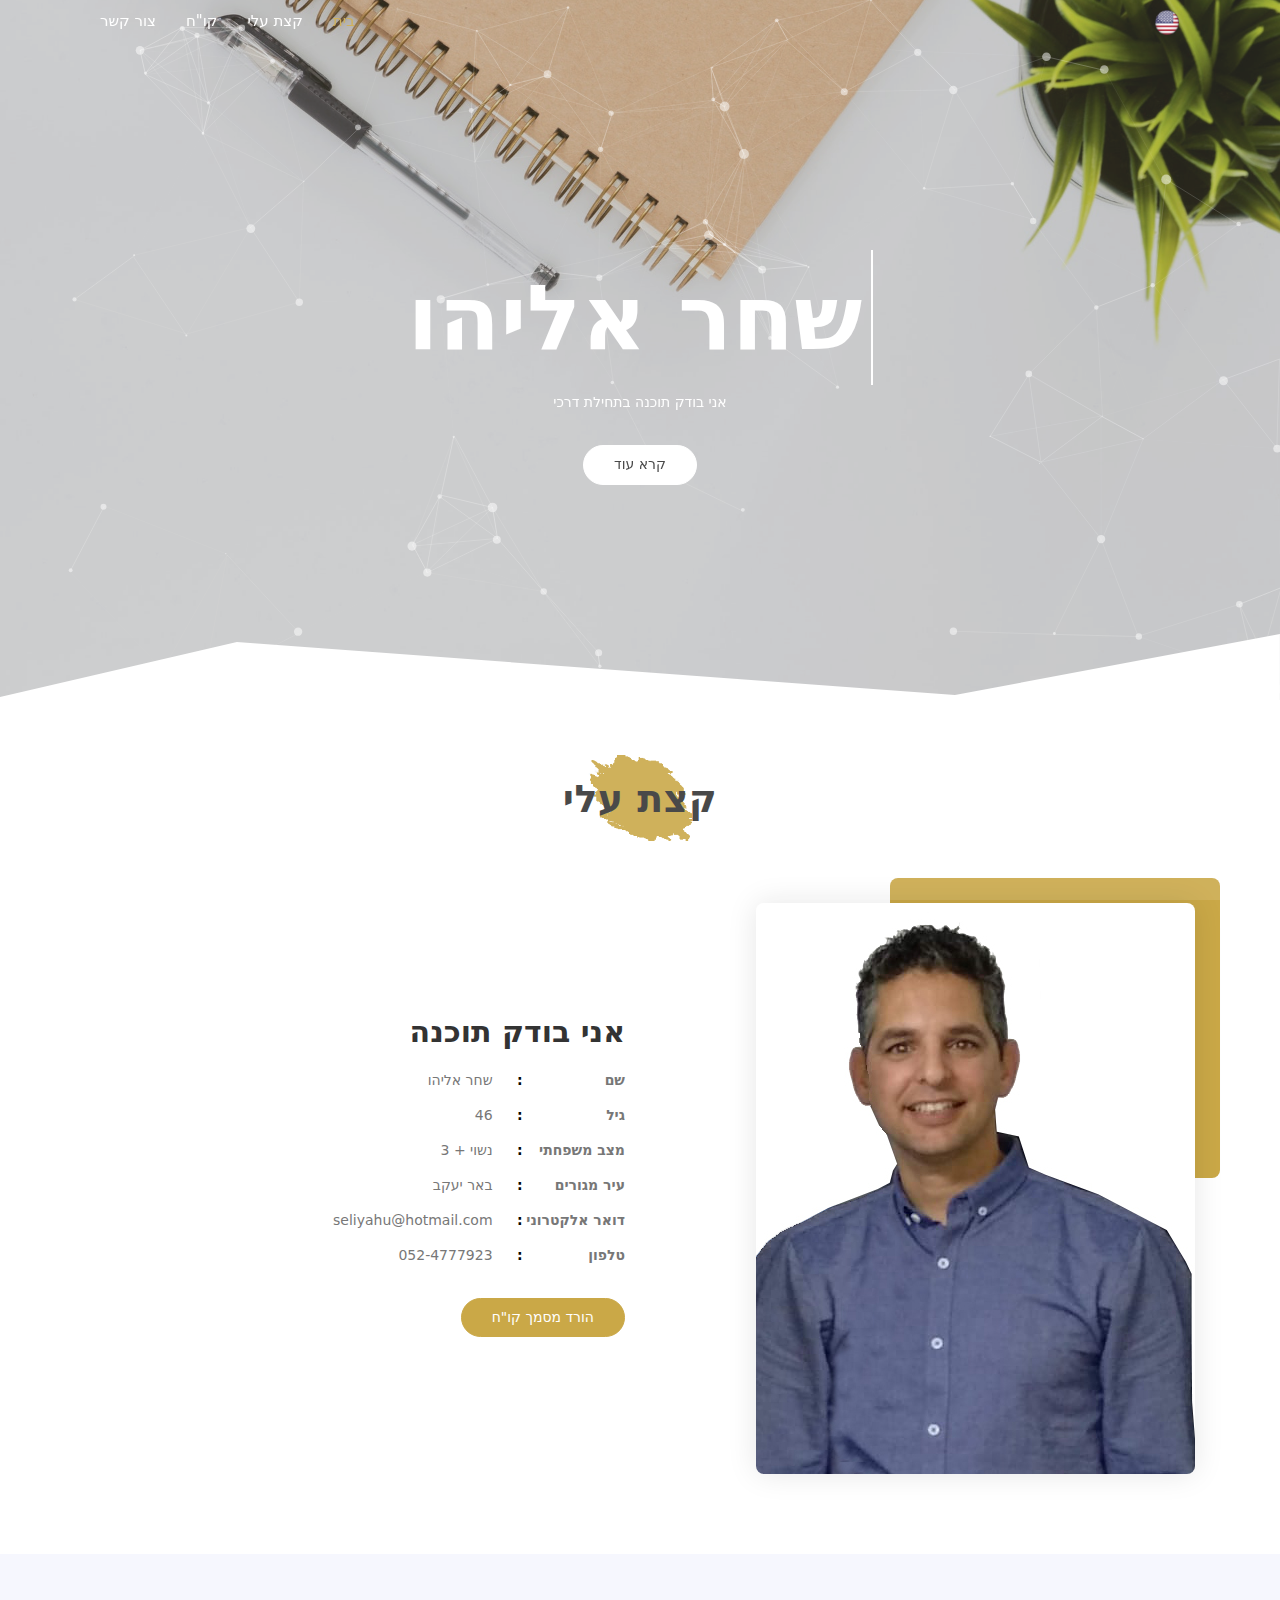
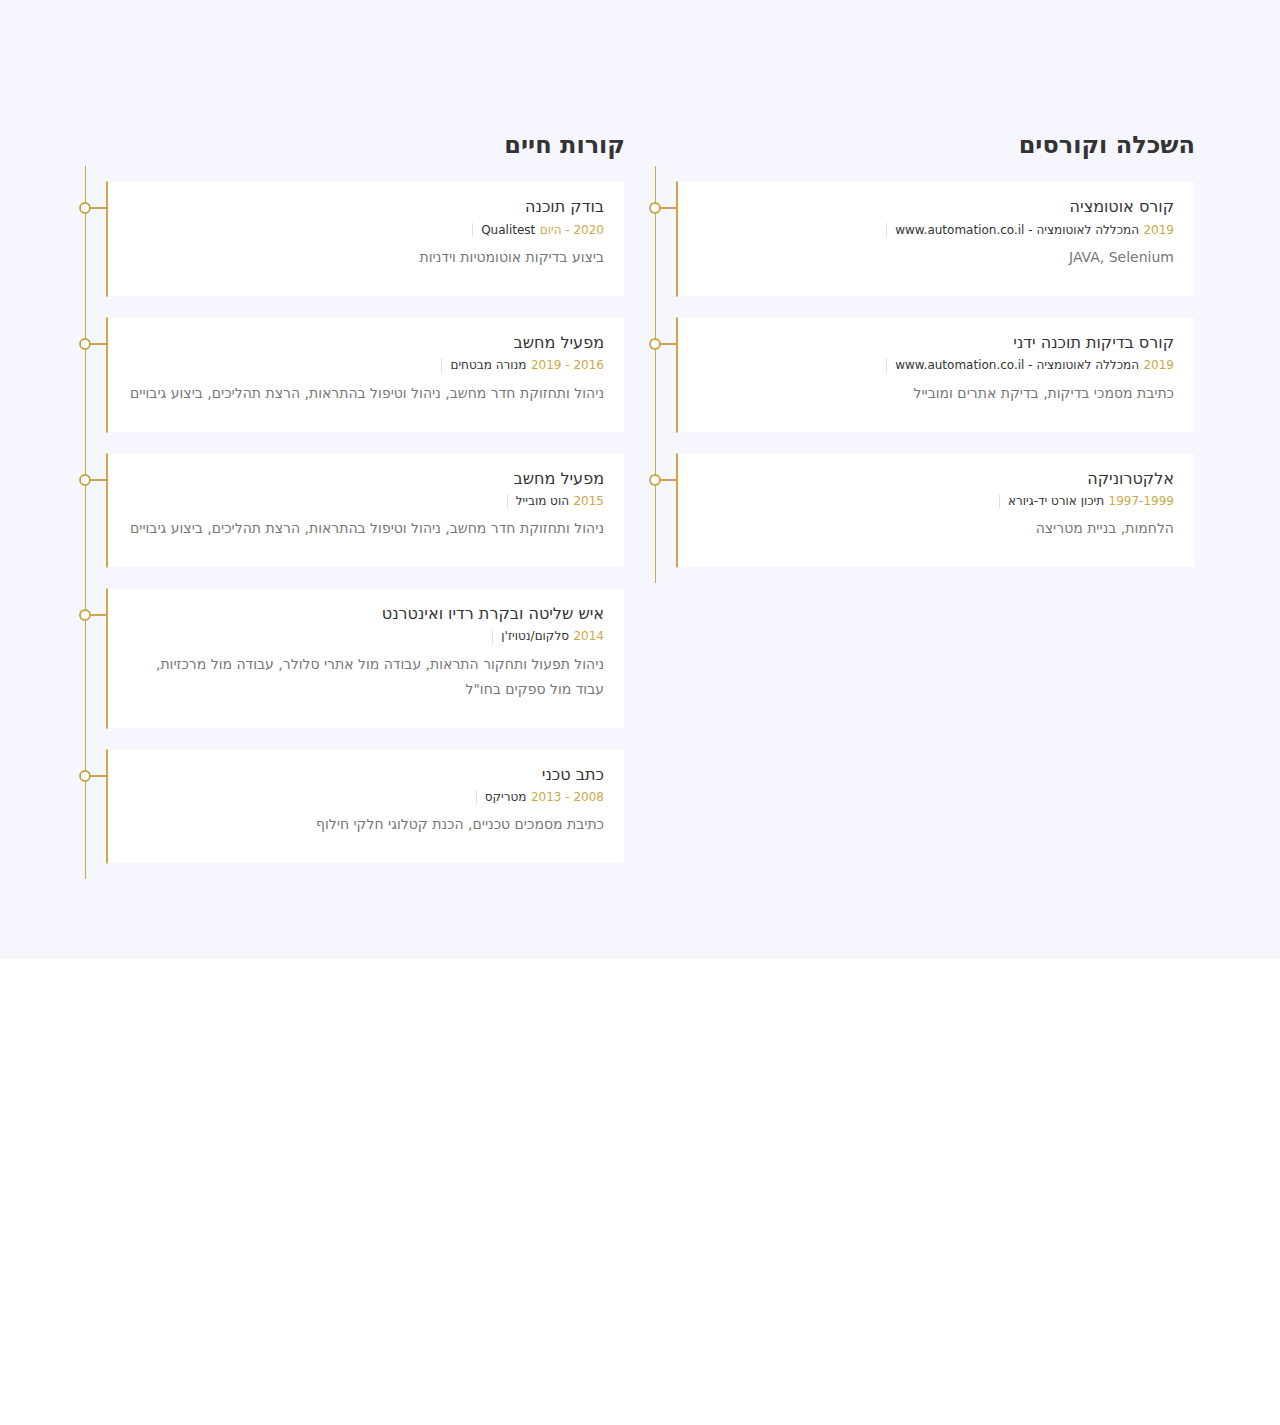
==== index_heb.html @ 8e52093d "First Push" ====
<!DOCTYPE html>
<html lang="heb" dir="rtl">
	<head>
		<!-- Required meta tags -->
		<meta charset="utf-8">
		<meta name="viewport" content="width=device-width, initial-scale=1, shrink-to-fit=no">

		<title>שחר אליהו - קורות חיים</title>
		<link href="https://fonts.googleapis.com/css?family=Poppins:300i,400,400i,500,600,700,800" rel="stylesheet">
		<link href="https://fonts.googleapis.com/css?family=Raleway:300,400,500,600,700,800&display=swap" rel="stylesheet">
		<!-- Bootstrap CSS -->
		<link rel="stylesheet" type="text/css" href="css/bootstrap.min.css" >	
		
		<!--Favicon for this site -->
		<link rel="icon" href="img/icon.jpg"/>		
		
		<!-- Fonts -->
		<link rel="stylesheet" type="text/css" href="fonts/font-awesome.min.css">
		
		<!--<link rel="stylesheet" type="text/css" href="fonts/font-awesome.min.css">-->
		<link rel="stylesheet" type="text/css" href="fonts/danayad.min.css">
		
		<!-- Icon -->
		<link rel="stylesheet" type="text/css" href="fonts/simple-line-icons.css">
		
		<!-- Slicknav -->
		<link rel="stylesheet" type="text/css" href="css/slicknav.css">
		
		<!-- Owl-carousel -->
		<link rel="stylesheet" type="text/css" href="css/owl.carousel.min.css">
		<link rel="stylesheet" type="text/css" href="css/owl.theme.default.min.css">
		
		<!-- Nivo Lightbox -->
		<link rel="stylesheet" type="text/css" href="css/nivo-lightbox.css" >
		
		<!-- Text-animated -->
		<link rel="stylesheet" type="text/css" href="css/animated-headline.css" >
		
		<!-- Normalize -->
		<link rel="stylesheet" type="text/css" href="css/normalize.css">
		
		<!-- Animate -->
		<link rel="stylesheet" type="text/css" href="css/animate.css">
		
		<!-- Main Style -->
		<link rel="stylesheet" type="text/css" href="css/main_heb.css">
		
		<!-- Responsive Style -->
		<link rel="stylesheet" type="text/css" href="css/responsive.css">					
		<!-- HTML5 shim and Respond.js IE8 support of HTML5 elements and media queries -->
		<!-- WARNING: Respond.js doesn't work if you view the page via file:// -->
		<!--[if lt IE 9]>
		  <script src="https://oss.maxcdn.com/html5shiv/3.7.2/html5shiv.min.js"></script>
		  <script src="https://oss.maxcdn.com/respond/1.4.2/respond.min.js"></script>
		<![endif]-->
	</head>
  
	<body data-spy="scroll" data-offset="80">

		<!-- START PRELOADER -->
			<div class="preloader">
				<div class="spinner">
					<div class="double-bounce1"></div>
					<div class="double-bounce2"></div>
				</div>
			</div>
		<!-- END PRELOADER -->		
		
		<!-- START NAVBAR -->
		  <nav class="navbar navbar-toggleable-sm fixed-top navbar-light bg-faded site-navigation">
			<div class="container">
			  <a class="navbar-brand" href="index.html"><img src="img/US.png" alt=""></a>
			  <button class="navbar-toggler" type="button" data-toggle="collapse" data-target="#navbarCollapse" aria-controls="navbarCollapse" aria-expanded="false" aria-label="Toggle navigation">
				<span class="navbar-toggler-icon"></span>
			  </button>
			  <div class="collapse navbar-collapse justify-content-end" id="navbarCollapse">
				<ul class="navbar-nav">
				  <li class="nav-item"><a class="nav-link" href="#home">בית</a></li>
				  <li class="nav-item"><a class="nav-link" href="#about">קצת עלי</a></li>
				  <!--<li class="nav-item"><a class="nav-link" href="#services">Services</a></li>				
				  <li class="nav-item"><a class="nav-link" href="#portfolio">Portfolio</a></li>-->
				  <li class="nav-item"><a class="nav-link" href="#resume">קו"ח</a></li>			
				  <!--<li class="nav-item"><a class="nav-link" href="#blog">Blog</a></li>-->
				  <li class="nav-item"><a class="nav-link" href="#contact">צור קשר</a></li>
				</ul>
			  </div>
			</div>
		  </nav>      
		<!-- END NAVBAR -->
		
		<!-- Hero Area Start -->
		<section id="home" class="main_banner banner_bg">
			<div id="particles-js"></div>
			<div class="container">
				<div class="row">
					<div class="col-lg-12 col-md-12">
						<div class="banner_content text-center">
							<h1 class="cd-headline clip script-font">
								<span class="cd-words-wrapper">
									<b class="is-visible fw_600">שחר אליהו</b>
									<b class="fw_600">בודק תוכנה</b>
								</span>
							</h1>
							<p>אני בודק תוכנה בתחילת דרכי</p>
							<a href="#about" class="btn btn-secondary banner_btn">קרא עוד</a>
						</div>
					</div>
				</div>
			</div>
			<div class="svg shape">
				<svg x="0px" y="0px" viewBox="0 186.5 1920 113.5">
					<polygon points="-30,300 355.167,210.5 1432.5,290 1920,198.5 1920,300"></polygon>
				</svg>
			</div>
		</section>
		<!-- Hero Area End -->
		
		 <!-- About Section Start -->
        <section id="about" class="section-padding about-area ptb-100">
		<h2 class="section-title wow flipInX" data-wow-delay="0.4s">קצת עלי</h2>
            <div class="container">
                <div class="row align-items-center">
                    <div class="col-lg-6 col-md-12">
                        <div class="about-image">
                            <img src="img/about/about.jpg" alt="image">
                        </div>
                    </div>

                    <div class="col-lg-6 col-md-12">
                        <div class="about-content">
                            <h3>אני בודק תוכנה</h3>
                            <p></p>

                            <div class="about-profile">
								<ul class="admin-profile">
								  <li><span class="pro-title"> שם </span> <span class="pro-detail">שחר אליהו</span></li>
								  <li><span class="pro-title"> גיל </span> <span class="pro-detail" id="age" onload="calculateAge()">myAge</span></li>
								  <li><span class="pro-title"> מצב משפחתי </span> <span class="pro-detail">נשוי + 3</span></li>
								  <!--<li><span class="pro-title"> ארץ </span> <span class="pro-detail">Israel</span></li>-->
								  <li><span class="pro-title"> עיר מגורים </span> <span class="pro-detail">באר יעקב</span></li>
								  <li><span class="pro-title"> דואר אלקטרוני </span> <span class="pro-detail">seliyahu@hotmail.com</span></li>
								  <li><span class="pro-title"> טלפון </span> <span class="pro-detail">052-4777923</span></li>
								</ul>
							 </div>

                            <a href="img/Shahar_Eliyahu.pdf" target="_blank" class="btn btn-secondary about_btn">הורד מסמך קו"ח</a>
                        </div>
                    </div>
                </div>
            </div>
        </section>
        <!-- About Section End --> 
		
		<!-- Resume Section Start -->
		<section id="resume" class="section-padding">
			<h2 class="section-title wow flipInX" data-wow-delay="0.4s">קורות חיים</h2>
			<div class="container">
				<div class="row">
					<div class="col-lg-6 col-md-6  col-xs-12">
						<div class="block">
							<div class="block-title">
								<h3>השכלה וקורסים</h3>
							</div>
							
							<div class="timeline">
							<!-- Education 1 -->
								<div class="timeline-item">
									<h4 class="item-title">קורס אוטומציה</h4>
									<span class="item-period">2019</span>
									<span class="item-small">המכללה לאוטומציה - www.automation.co.il</span>
									<p class="item-description">JAVA, Selenium</p>
								</div>
								<!-- / Education 1 -->
								
							  <!-- Education 2 -->
								<div class="timeline-item">
									<h4 class="item-title">קורס בדיקות תוכנה ידני</h4>
									<span class="item-period">2019</span>
									<span class="item-small">המכללה לאוטומציה - www.automation.co.il</span>
									<p class="item-description">כתיבת מסמכי בדיקות, בדיקת אתרים ומובייל</p>
								</div>
								<!-- / Education 2 -->

								<!-- Education 3 -->
								<div class="timeline-item">
									<h4 class="item-title">אלקטרוניקה</h4>
									<span class="item-period">1997-1999</span>
									<span class="item-small">תיכון אורט יד-גיורא</span>
									<p class="item-description">הלחמות, בניית מטריצה</p>
								</div>
								<!-- / Education 3 -->

							</div>
						</div>
					</div>

					<div class="col-lg-6 col-md-6  col-xs-12">
						<div class="block">
							<div class="block-title">
								<h3>קורות חיים</h3>
							</div>

							<div class="timeline">
							<!-- Experience 1 -->
								<div class="timeline-item">
									<h4 class="item-title">בודק תוכנה</h4>
									<span class="item-period">2020 - היום</span>
									<span class="item-small">Qualitest</span>
									<p class="item-description">ביצוע בדיקות אוטומטיות וידניות</p>
								</div>
								<!-- / Experience 1 -->
								
								<!-- Experience 2 -->
								<div class="timeline-item">
									<h4 class="item-title">מפעיל מחשב</h4>
									<span class="item-period">2016 - 2019</span>
									<span class="item-small">מנורה מבטחים</span>
									<p class="item-description">ניהול ותחזוקת חדר מחשב, ניהול וטיפול בהתראות, הרצת תהליכים, ביצוע גיבויים</p>
								</div>
								<!-- / Experience 2 -->

								<!-- Experience 3 -->
								<div class="timeline-item">
									<h4 class="item-title">מפעיל מחשב</h4>
									<span class="item-period">2015</span>
									<span class="item-small">הוט מובייל</span>
									<p class="item-description">ניהול ותחזוקת חדר מחשב, ניהול וטיפול בהתראות, הרצת תהליכים, ביצוע גיבויים</p>
								</div>
								<!-- / Experience 3 -->

								<!-- Experience 4 -->
								<div class="timeline-item">
									<h4 class="item-title">איש שליטה ובקרת רדיו ואינטרנט</h4>
									<span class="item-period">2014</span>
									<span class="item-small">סלקום/נטויז'ן</span>
									<p class="item-description">ניהול תפעול ותחקור התראות, עבודה מול אתרי סלולר, עבודה מול מרכזיות, עבוד מול ספקים בחו"ל</p>
								</div>
								<!-- / Experience 4 -->
								
								<!-- Experience 5 -->
								<div class="timeline-item">
									<h4 class="item-title">כתב טכני</h4>
									<span class="item-period">2008 - 2013</span>
									<span class="item-small">מטריקס</span>
									<p class="item-description">כתיבת מסמכים טכניים, הכנת קטלוגי חלקי חילוף</p>
								</div>
								<!-- / Experience 5 -->
							</div>
						</div>
					</div>
				</div>
            </div>
		</section>
		<!-- Resume Section End -->
		
		

		<!-- Contact Section Start -->
		<section id="contact" class="section-padding">      
		  <div class="contact-form">
			<div class="container">
			 <h2 class="section-title wow flipInX" data-wow-delay="0.4s">צור קשר</h2>      
			  <div class="row footer-left-area">
				<div class="col-md-6 col-lg-6 col-sm-12">
				  <div class="footer-right-area wow fadeIn">
					<h4>רשת חברתית</h4>
					
					<div class="footer-left-contact">
					  <div class="single-contact">
					  <ul class="social-icon">
					 
					<li>
					  <a class="facebook" href="https://www.facebook.com/seliyahu" target="_blank"><i class="icon-social-facebook"></i></a>
					</li>
					<li>
					  <a class="linkedin" href="https://www.linkedin.com/in/shahar-eliyahu/" target="_blank"><i class="icon-social-linkedin"></i></a>
					</li>
					<li>
					  <a class="twitter" href="https://twitter.com/seliyahu" target="_blank"><i class="icon-social-twitter"></i></a>
					</li>
					<li>
					  <a class="instagram" href="https://www.instagram.com/seliyahu80/" target="_blank"><i class="icon-social-instagram"></i></a>
					</li>
					<li>
					  <a class="pinterest" href="https://www.pinterest.com/seliyahu80/" target="_blank"><i class="icon-social-pinterest"></i></a>
					</li>
				  </ul>
					  </div>
					</div>
				  </div>
				</div>			  
				
				<div class="col-md-6 col-lg-6 col-sm-12">
				  <div class="footer-right-area wow fadeIn">
					<h4>כתובת</h4>
					<div class="footer-right-contact">
					  <div class="single-contact">
					  <a target="_blank" href="https://www.google.com/maps/place/%D7%A9%D7%90+%D7%A0%D7%A1+3,+%D7%91%D7%90%D7%A8+%D7%99%D7%A2%D7%A7%D7%91%E2%80%AD/@31.9390654,34.8367399,17z/data=!3m1!4b1!4m5!3m4!1s0x1502b5dbfeb38fb7:0x1c03489ea971c416!8m2!3d31.9390654!4d34.8345512">
						<div class="contact-icon">
						  <i class="fa fa-map-marker"></i>
						</div>
						<p>שא נס 3 באר יעקב</p>
						</a>
					  </div>
					  <div class="single-contact">
						<a href="mailto:seliyahu@hotmail">
						<div class="contact-icon">
						  <i class="fa fa-envelope"></i>
						</div>
						<p>seliyahu@hotmail.com</p></a>
					  </div>
					  <div class="single-contact">
						<a href="tel:0524777923">
						<div class="contact-icon">
						  <i class="fa fa-phone"></i>
						</div>
						<p>052-4777923</p>
					  </div>
					</div>
				  </div>
				</div>
			  </div>
			</div>
		  </div>   
		</section>
		<!-- Contact Section End -->

		<!-- Go to Top Link -->
		<a href="#" class="back-to-top">
			<i class="icon-arrow-up"></i>
		</a>

		<!-- jQuery first, then Popper.js, then Bootstrap JS -->
		<script src="js/jquery-min.js"></script>
		<script src="js/popper.min.js"></script>
		<script src="js/bootstrap.min.js"></script>
		<script src="js/modernizr-2.8.3.min.js"></script>
		<script src="js/particles.min.js"></script>
		<script src="js/app.js"></script>
		<script src="js/jquery.nav.js"></script>
		<script src="js/smooth-scroll.js"></script>
		<script src="js/owl.carousel.min.js"></script>
		<script src="js/jquery.mixitup.js"></script>
		<script src="js/animated-headline.js"></script>
		<script src="js/jquery.counterup.min.js"></script>
		<script src="js/waypoints.min.js"></script>
		<script src="js/wow.js"></script>
		<script src="js/jquery.easing.min.js"></script>  
		<script src="js/nivo-lightbox.js"></script>
		<script src="js/form-contact.js"></script>
		<script src="js/main.js"></script>
		<script>document.getElementById("age").innerHTML = new Date().getFullYear() - 1980;</script>
		<script type="text/javascript" src="https://cdn.userway.org/widget.js"></script>
		  
	</body>
</html>
---- fonts/danayad.min.css ----
/*! Generated by Font Squirrel (https://www.fontsquirrel.com) on November 17, 2019 */



@font-face {
    font-family: 'dana_yad_alefalefalefnormal';
    src: url('danayadwebfont.eot');
    src: url('danayadwebfont.eot?#iefix') format('embedded-opentype'),
         url('danayadwebfont.woff2') format('woff2'),
         url('danayadwebfont.woff') format('woff'),
         url('danayadwebfont.ttf') format('truetype'),
         url('danayadwebfont.svg#dana_yad_alefalefalefnormal') format('svg');
    font-weight: normal;
    font-style: normal;

}
---- fonts/simple-line-icons.css ----
@font-face {
	font-family: 'Simple-Line-Icons';
	src:url('../fonts/line-icons/Simple-Line-Icons.eot');
	src:url('../fonts/line-icons/Simple-Line-Icons.eot?#iefix') format('embedded-opentype'),
		url('../fonts/line-icons/Simple-Line-Icons.woff') format('woff'),
		url('../fonts/line-icons/Simple-Line-Icons.ttf') format('truetype'),
		url('../fonts/line-icons/Simple-Line-Icons.svg#Simple-Line-Icons') format('svg');
		font-weight: normal;
		font-style: normal;
}
/*
 Use the following CSS code if you want to have a class per icon.
 Instead of a list of all class selectors, you can use the generic [class*="icon-"] selector, but it's slower:
*/
.icon-user,
.icon-people,
.icon-user-female,
.icon-user-follow,
.icon-user-following,
.icon-user-unfollow,
.icon-login,
.icon-logout,
.icon-emotsmile,
.icon-phone,
.icon-call-end,
.icon-call-in,
.icon-call-out,
.icon-map,
.icon-location-pin,
.icon-direction,
.icon-directions,
.icon-compass,
.icon-layers,
.icon-menu,
.icon-list,
.icon-options-vertical,
.icon-options,
.icon-arrow-down,
.icon-arrow-left,
.icon-arrow-right,
.icon-arrow-up,
.icon-arrow-up-circle,
.icon-arrow-left-circle,
.icon-arrow-right-circle,
.icon-arrow-down-circle,
.icon-check,
.icon-clock,
.icon-plus,
.icon-minus,
.icon-close,
.icon-event,
.icon-exclamation,
.icon-organization,
.icon-trophy,
.icon-screen-smartphone,
.icon-screen-desktop,
.icon-plane,
.icon-notebook,
.icon-mustache,
.icon-mouse,
.icon-magnet,
.icon-energy,
.icon-disc,
.icon-cursor,
.icon-cursor-move,
.icon-crop,
.icon-chemistry,
.icon-speedometer,
.icon-shield,
.icon-screen-tablet,
.icon-magic-wand,
.icon-hourglass,
.icon-graduation,
.icon-ghost,
.icon-game-controller,
.icon-fire,
.icon-eyeglass,
.icon-envelope-open,
.icon-envelope-letter,
.icon-bell,
.icon-badge,
.icon-anchor,
.icon-wallet,
.icon-vector,
.icon-speech,
.icon-puzzle,
.icon-printer,
.icon-present,
.icon-playlist,
.icon-pin,
.icon-picture,
.icon-handbag,
.icon-globe-alt,
.icon-globe,
.icon-folder-alt,
.icon-folder,
.icon-film,
.icon-feed,
.icon-drop,
.icon-drawer,
.icon-docs,
.icon-doc,
.icon-diamond,
.icon-cup,
.icon-calculator,
.icon-bubbles,
.icon-briefcase,
.icon-book-open,
.icon-basket-loaded,
.icon-basket,
.icon-bag,
.icon-action-undo,
.icon-action-redo,
.icon-wrench,
.icon-umbrella,
.icon-trash,
.icon-tag,
.icon-support,
.icon-frame,
.icon-size-fullscreen,
.icon-size-actual,
.icon-shuffle,
.icon-share-alt,
.icon-share,
.icon-rocket,
.icon-question,
.icon-pie-chart,
.icon-pencil,
.icon-note,
.icon-loop,
.icon-home,
.icon-grid,
.icon-graph,
.icon-microphone,
.icon-music-tone-alt,
.icon-music-tone,
.icon-earphones-alt,
.icon-earphones,
.icon-equalizer,
.icon-like,
.icon-dislike,
.icon-control-start,
.icon-control-rewind,
.icon-control-play,
.icon-control-pause,
.icon-control-forward,
.icon-control-end,
.icon-volume-1,
.icon-volume-2,
.icon-volume-off,
.icon-calendar,
.icon-bulb,
.icon-chart,
.icon-ban,
.icon-bubble,
.icon-camrecorder,
.icon-camera,
.icon-cloud-download,
.icon-cloud-upload,
.icon-envelope,
.icon-eye,
.icon-flag,
.icon-heart,
.icon-info,
.icon-key,
.icon-link,
.icon-lock,
.icon-lock-open,
.icon-magnifier,
.icon-magnifier-add,
.icon-magnifier-remove,
.icon-paper-clip,
.icon-paper-plane,
.icon-power,
.icon-refresh,
.icon-reload,
.icon-settings,
.icon-star,
.icon-symbol-female,
.icon-symbol-male,
.icon-target,
.icon-credit-card,
.icon-paypal,
.icon-social-tumblr,
.icon-social-twitter,
.icon-social-facebook,
.icon-social-instagram,
.icon-social-linkedin,
.icon-social-pinterest,
.icon-social-github,
.icon-social-google,
.icon-social-reddit,
.icon-social-skype,
.icon-social-dribbble,
.icon-social-behance,
.icon-social-foursqare,
.icon-social-soundcloud,
.icon-social-spotify,
.icon-social-stumbleupon,
.icon-social-youtube,
.icon-social-dropbox,
.icon-social-vkontakte,
.icon-social-steam {
  color: #caa847;	
  font-family: 'simple-line-icons';
  speak: none;
  font-style: normal;
  font-weight: normal;
  font-variant: normal;
  text-transform: none;
  line-height: 1;
  /* Better Font Rendering =========== */
  -webkit-font-smoothing: antialiased;
  -moz-osx-font-smoothing: grayscale;
}
.icon-user:before {
  content: "\e005";
}
.icon-people:before {
  content: "\e001";
}
.icon-user-female:before {
  content: "\e000";
}
.icon-user-follow:before {
  content: "\e002";
}
.icon-user-following:before {
  content: "\e003";
}
.icon-user-unfollow:before {
  content: "\e004";
}
.icon-login:before {
  content: "\e066";
}
.icon-logout:before {
  content: "\e065";
}
.icon-emotsmile:before {
  content: "\e021";
}
.icon-phone:before {
  content: "\e600";
}
.icon-call-end:before {
  content: "\e048";
}
.icon-call-in:before {
  content: "\e047";
}
.icon-call-out:before {
  content: "\e046";
}
.icon-map:before {
  content: "\e033";
}
.icon-location-pin:before {
  content: "\e096";
}
.icon-direction:before {
  content: "\e042";
}
.icon-directions:before {
  content: "\e041";
}
.icon-compass:before {
  content: "\e045";
}
.icon-layers:before {
  content: "\e034";
}
.icon-menu:before {
  content: "\e601";
}
.icon-list:before {
  content: "\e067";
}
.icon-options-vertical:before {
  content: "\e602";
}
.icon-options:before {
  content: "\e603";
}
.icon-arrow-down:before {
  content: "\e604";
}
.icon-arrow-left:before {
  content: "\e605";
}
.icon-arrow-right:before {
  content: "\e606";
}
.icon-arrow-up:before {
  content: "\e607";
}
.icon-arrow-up-circle:before {
  content: "\e078";
}
.icon-arrow-left-circle:before {
  content: "\e07a";
}
.icon-arrow-right-circle:before {
  content: "\e079";
}
.icon-arrow-down-circle:before {
  content: "\e07b";
}
.icon-check:before {
  content: "\e080";
}
.icon-clock:before {
  content: "\e081";
}
.icon-plus:before {
  content: "\e095";
}
.icon-minus:before {
  content: "\e615";
}
.icon-close:before {
  content: "\e082";
}
.icon-event:before {
  content: "\e619";
}
.icon-exclamation:before {
  content: "\e617";
}
.icon-organization:before {
  content: "\e616";
}
.icon-trophy:before {
  content: "\e006";
}
.icon-screen-smartphone:before {
  content: "\e010";
}
.icon-screen-desktop:before {
  content: "\e011";
}
.icon-plane:before {
  content: "\e012";
}
.icon-notebook:before {
  content: "\e013";
}
.icon-mustache:before {
  content: "\e014";
}
.icon-mouse:before {
  content: "\e015";
}
.icon-magnet:before {
  content: "\e016";
}
.icon-energy:before {
  content: "\e020";
}
.icon-disc:before {
  content: "\e022";
}
.icon-cursor:before {
  content: "\e06e";
}
.icon-cursor-move:before {
  content: "\e023";
}
.icon-crop:before {
  content: "\e024";
}
.icon-chemistry:before {
  content: "\e026";
}
.icon-speedometer:before {
  content: "\e007";
}
.icon-shield:before {
  content: "\e00e";
}
.icon-screen-tablet:before {
  content: "\e00f";
}
.icon-magic-wand:before {
  content: "\e017";
}
.icon-hourglass:before {
  content: "\e018";
}
.icon-graduation:before {
  content: "\e019";
}
.icon-ghost:before {
  content: "\e01a";
}
.icon-game-controller:before {
  content: "\e01b";
}
.icon-fire:before {
  content: "\e01c";
}
.icon-eyeglass:before {
  content: "\e01d";
}
.icon-envelope-open:before {
  content: "\e01e";
}
.icon-envelope-letter:before {
  content: "\e01f";
}
.icon-bell:before {
  content: "\e027";
}
.icon-badge:before {
  content: "\e028";
}
.icon-anchor:before {
  content: "\e029";
}
.icon-wallet:before {
  content: "\e02a";
}
.icon-vector:before {
  content: "\e02b";
}
.icon-speech:before {
  content: "\e02c";
}
.icon-puzzle:before {
  content: "\e02d";
}
.icon-printer:before {
  content: "\e02e";
}
.icon-present:before {
  content: "\e02f";
}
.icon-playlist:before {
  content: "\e030";
}
.icon-pin:before {
  content: "\e031";
}
.icon-picture:before {
  content: "\e032";
}
.icon-handbag:before {
  content: "\e035";
}
.icon-globe-alt:before {
  content: "\e036";
}
.icon-globe:before {
  content: "\e037";
}
.icon-folder-alt:before {
  content: "\e039";
}
.icon-folder:before {
  content: "\e089";
}
.icon-film:before {
  content: "\e03a";
}
.icon-feed:before {
  content: "\e03b";
}
.icon-drop:before {
  content: "\e03e";
}
.icon-drawer:before {
  content: "\e03f";
}
.icon-docs:before {
  content: "\e040";
}
.icon-doc:before {
  content: "\e085";
}
.icon-diamond:before {
  content: "\e043";
}
.icon-cup:before {
  content: "\e044";
}
.icon-calculator:before {
  content: "\e049";
}
.icon-bubbles:before {
  content: "\e04a";
}
.icon-briefcase:before {
  content: "\e04b";
}
.icon-book-open:before {
  content: "\e04c";
}
.icon-basket-loaded:before {
  content: "\e04d";
}
.icon-basket:before {
  content: "\e04e";
}
.icon-bag:before {
  content: "\e04f";
}
.icon-action-undo:before {
  content: "\e050";
}
.icon-action-redo:before {
  content: "\e051";
}
.icon-wrench:before {
  content: "\e052";
}
.icon-umbrella:before {
  content: "\e053";
}
.icon-trash:before {
  content: "\e054";
}
.icon-tag:before {
  content: "\e055";
}
.icon-support:before {
  content: "\e056";
}
.icon-frame:before {
  content: "\e038";
}
.icon-size-fullscreen:before {
  content: "\e057";
}
.icon-size-actual:before {
  content: "\e058";
}
.icon-shuffle:before {
  content: "\e059";
}
.icon-share-alt:before {
  content: "\e05a";
}
.icon-share:before {
  content: "\e05b";
}
.icon-rocket:before {
  content: "\e05c";
}
.icon-question:before {
  content: "\e05d";
}
.icon-pie-chart:before {
  content: "\e05e";
}
.icon-pencil:before {
  content: "\e05f";
}
.icon-note:before {
  content: "\e060";
}
.icon-loop:before {
  content: "\e064";
}
.icon-home:before {
  content: "\e069";
}
.icon-grid:before {
  content: "\e06a";
}
.icon-graph:before {
  content: "\e06b";
}
.icon-microphone:before {
  content: "\e063";
}
.icon-music-tone-alt:before {
  content: "\e061";
}
.icon-music-tone:before {
  content: "\e062";
}
.icon-earphones-alt:before {
  content: "\e03c";
}
.icon-earphones:before {
  content: "\e03d";
}
.icon-equalizer:before {
  content: "\e06c";
}
.icon-like:before {
  content: "\e068";
}
.icon-dislike:before {
  content: "\e06d";
}
.icon-control-start:before {
  content: "\e06f";
}
.icon-control-rewind:before {
  content: "\e070";
}
.icon-control-play:before {
  content: "\e071";
}
.icon-control-pause:before {
  content: "\e072";
}
.icon-control-forward:before {
  content: "\e073";
}
.icon-control-end:before {
  content: "\e074";
}
.icon-volume-1:before {
  content: "\e09f";
}
.icon-volume-2:before {
  content: "\e0a0";
}
.icon-volume-off:before {
  content: "\e0a1";
}
.icon-calendar:before {
  content: "\e075";
}
.icon-bulb:before {
  content: "\e076";
}
.icon-chart:before {
  content: "\e077";
}
.icon-ban:before {
  content: "\e07c";
}
.icon-bubble:before {
  content: "\e07d";
}
.icon-camrecorder:before {
  content: "\e07e";
}
.icon-camera:before {
  content: "\e07f";
}
.icon-cloud-download:before {
  content: "\e083";
}
.icon-cloud-upload:before {
  content: "\e084";
}
.icon-envelope:before {
  content: "\e086";
}
.icon-eye:before {
  content: "\e087";
}
.icon-flag:before {
  content: "\e088";
}
.icon-heart:before {
  content: "\e08a";
}
.icon-info:before {
  content: "\e08b";
}
.icon-key:before {
  content: "\e08c";
}
.icon-link:before {
  content: "\e08d";
}
.icon-lock:before {
  content: "\e08e";
}
.icon-lock-open:before {
  content: "\e08f";
}
.icon-magnifier:before {
  content: "\e090";
}
.icon-magnifier-add:before {
  content: "\e091";
}
.icon-magnifier-remove:before {
  content: "\e092";
}
.icon-paper-clip:before {
  content: "\e093";
}
.icon-paper-plane:before {
  content: "\e094";
}
.icon-power:before {
  content: "\e097";
}
.icon-refresh:before {
  content: "\e098";
}
.icon-reload:before {
  content: "\e099";
}
.icon-settings:before {
  content: "\e09a";
}
.icon-star:before {
  content: "\e09b";
}
.icon-symbol-female:before {
  content: "\e09c";
}
.icon-symbol-male:before {
  content: "\e09d";
}
.icon-target:before {
  content: "\e09e";
}
.icon-credit-card:before {
  content: "\e025";
}
.icon-paypal:before {
  content: "\e608";
}
.icon-social-tumblr:before {
  content: "\e00a";
}
.icon-social-twitter:before {
  content: "\e009";
}
.icon-social-facebook:before {
  content: "\e00b";
}
.icon-social-instagram:before {
  content: "\e609";
}
.icon-social-linkedin:before {
  content: "\e60a";
}
.icon-social-pinterest:before {
  content: "\e60b";
}
.icon-social-github:before {
  content: "\e60c";
}
.icon-social-google:before {
  content: "\e60d";
}
.icon-social-reddit:before {
  content: "\e60e";
}
.icon-social-skype:before {
  content: "\e60f";
}
.icon-social-dribbble:before {
  content: "\e00d";
}
.icon-social-behance:before {
  content: "\e610";
}
.icon-social-foursqare:before {
  content: "\e611";
}
.icon-social-soundcloud:before {
  content: "\e612";
}
.icon-social-spotify:before {
  content: "\e613";
}
.icon-social-stumbleupon:before {
  content: "\e614";
}
.icon-social-youtube:before {
  content: "\e008";
}
.icon-social-dropbox:before {
  content: "\e00c";
}
.icon-social-vkontakte:before {
  content: "\e618";
}
.icon-social-steam:before {
  content: "\e620";
}
---- css/animated-headline.css ----
.cd-title {
  position: relative;
}

.cd-intro {
  width: 90%;
  max-width: 768px;
  text-align: center;
}

.cd-intro {
  margin: 4em auto;
}
@media only screen and (min-width: 768px) {
  .cd-intro {
    margin: 5em auto;
  }
}
@media only screen and (min-width: 1170px) {
  .cd-intro {
    margin: 6em auto;
  }
}

.cd-words-wrapper {
  display: inline-block;
  position: relative;
  text-align: left;
}
.cd-words-wrapper b {
  display: inline-block;
  position: absolute;
  white-space: nowrap;
  left: 0;
  top: 0;
}
.cd-words-wrapper b.is-visible {
  position: relative;
}
.no-js .cd-words-wrapper b {
  opacity: 0;
}
.no-js .cd-words-wrapper b.is-visible {
  opacity: 1;
}

/* -------------------------------- 

xrotate-1 

-------------------------------- */
.cd-headline.rotate-1 .cd-words-wrapper {
  -webkit-perspective: 300px;
  -moz-perspective: 300px;
  perspective: 300px;
}
.cd-headline.rotate-1 b {
  opacity: 0;
  -webkit-transform-origin: 50% 100%;
  -moz-transform-origin: 50% 100%;
  -ms-transform-origin: 50% 100%;
  -o-transform-origin: 50% 100%;
  transform-origin: 50% 100%;
  -webkit-transform: rotateX(180deg);
  -moz-transform: rotateX(180deg);
  -ms-transform: rotateX(180deg);
  -o-transform: rotateX(180deg);
  transform: rotateX(180deg);
}
.cd-headline.rotate-1 b.is-visible {
  opacity: 1;
  -webkit-transform: rotateX(0deg);
  -moz-transform: rotateX(0deg);
  -ms-transform: rotateX(0deg);
  -o-transform: rotateX(0deg);
  transform: rotateX(0deg);
  -webkit-animation: cd-rotate-1-in 1.2s;
  -moz-animation: cd-rotate-1-in 1.2s;
  animation: cd-rotate-1-in 1.2s;
}
.cd-headline.rotate-1 b.is-hidden {
  -webkit-transform: rotateX(180deg);
  -moz-transform: rotateX(180deg);
  -ms-transform: rotateX(180deg);
  -o-transform: rotateX(180deg);
  transform: rotateX(180deg);
  -webkit-animation: cd-rotate-1-out 1.2s;
  -moz-animation: cd-rotate-1-out 1.2s;
  animation: cd-rotate-1-out 1.2s;
}

@-webkit-keyframes cd-rotate-1-in {
  0% {
    -webkit-transform: rotateX(180deg);
    opacity: 0;
  }
  35% {
    -webkit-transform: rotateX(120deg);
    opacity: 0;
  }
  65% {
    opacity: 0;
  }
  100% {
    -webkit-transform: rotateX(360deg);
    opacity: 1;
  }
}
@-moz-keyframes cd-rotate-1-in {
  0% {
    -moz-transform: rotateX(180deg);
    opacity: 0;
  }
  35% {
    -moz-transform: rotateX(120deg);
    opacity: 0;
  }
  65% {
    opacity: 0;
  }
  100% {
    -moz-transform: rotateX(360deg);
    opacity: 1;
  }
}
@keyframes cd-rotate-1-in {
  0% {
    -webkit-transform: rotateX(180deg);
    -moz-transform: rotateX(180deg);
    -ms-transform: rotateX(180deg);
    -o-transform: rotateX(180deg);
    transform: rotateX(180deg);
    opacity: 0;
  }
  35% {
    -webkit-transform: rotateX(120deg);
    -moz-transform: rotateX(120deg);
    -ms-transform: rotateX(120deg);
    -o-transform: rotateX(120deg);
    transform: rotateX(120deg);
    opacity: 0;
  }
  65% {
    opacity: 0;
  }
  100% {
    -webkit-transform: rotateX(360deg);
    -moz-transform: rotateX(360deg);
    -ms-transform: rotateX(360deg);
    -o-transform: rotateX(360deg);
    transform: rotateX(360deg);
    opacity: 1;
  }
}
@-webkit-keyframes cd-rotate-1-out {
  0% {
    -webkit-transform: rotateX(0deg);
    opacity: 1;
  }
  35% {
    -webkit-transform: rotateX(-40deg);
    opacity: 1;
  }
  65% {
    opacity: 0;
  }
  100% {
    -webkit-transform: rotateX(180deg);
    opacity: 0;
  }
}
@-moz-keyframes cd-rotate-1-out {
  0% {
    -moz-transform: rotateX(0deg);
    opacity: 1;
  }
  35% {
    -moz-transform: rotateX(-40deg);
    opacity: 1;
  }
  65% {
    opacity: 0;
  }
  100% {
    -moz-transform: rotateX(180deg);
    opacity: 0;
  }
}
@keyframes cd-rotate-1-out {
  0% {
    -webkit-transform: rotateX(0deg);
    -moz-transform: rotateX(0deg);
    -ms-transform: rotateX(0deg);
    -o-transform: rotateX(0deg);
    transform: rotateX(0deg);
    opacity: 1;
  }
  35% {
    -webkit-transform: rotateX(-40deg);
    -moz-transform: rotateX(-40deg);
    -ms-transform: rotateX(-40deg);
    -o-transform: rotateX(-40deg);
    transform: rotateX(-40deg);
    opacity: 1;
  }
  65% {
    opacity: 0;
  }
  100% {
    -webkit-transform: rotateX(180deg);
    -moz-transform: rotateX(180deg);
    -ms-transform: rotateX(180deg);
    -o-transform: rotateX(180deg);
    transform: rotateX(180deg);
    opacity: 0;
  }
}
/* -------------------------------- 

xtype 

-------------------------------- */
.cd-headline.type .cd-words-wrapper {
  vertical-align: top;
  overflow: hidden;
}
.cd-headline.type .cd-words-wrapper::after {
  /* vertical bar */
  content: '';
  position: absolute;
  right: 0;
  top: 50%;
  bottom: auto;
  -webkit-transform: translateY(-50%);
  -moz-transform: translateY(-50%);
  -ms-transform: translateY(-50%);
  -o-transform: translateY(-50%);
  transform: translateY(-50%);
  height: 90%;
  width: 1px;
  background-color: #aebcb9;
}
.cd-headline.type .cd-words-wrapper.waiting::after {
  -webkit-animation: cd-pulse 1s infinite;
  -moz-animation: cd-pulse 1s infinite;
  animation: cd-pulse 1s infinite;
}
.cd-headline.type .cd-words-wrapper.selected {
  background-color: #aebcb9;
}
.cd-headline.type .cd-words-wrapper.selected::after {
  visibility: hidden;
}
.cd-headline.type .cd-words-wrapper.selected b {
  color: #0d0d0d;
}
.cd-headline.type b {
  visibility: hidden;
}
.cd-headline.type b.is-visible {
  visibility: visible;
}
.cd-headline.type i {
  position: absolute;
  visibility: hidden;
}
.cd-headline.type i.in {
  position: relative;
  visibility: visible;
}

@-webkit-keyframes cd-pulse {
  0% {
    -webkit-transform: translateY(-50%) scale(1);
    opacity: 1;
  }
  40% {
    -webkit-transform: translateY(-50%) scale(0.9);
    opacity: 0;
  }
  100% {
    -webkit-transform: translateY(-50%) scale(0);
    opacity: 0;
  }
}
@-moz-keyframes cd-pulse {
  0% {
    -moz-transform: translateY(-50%) scale(1);
    opacity: 1;
  }
  40% {
    -moz-transform: translateY(-50%) scale(0.9);
    opacity: 0;
  }
  100% {
    -moz-transform: translateY(-50%) scale(0);
    opacity: 0;
  }
}
@keyframes cd-pulse {
  0% {
    -webkit-transform: translateY(-50%) scale(1);
    -moz-transform: translateY(-50%) scale(1);
    -ms-transform: translateY(-50%) scale(1);
    -o-transform: translateY(-50%) scale(1);
    transform: translateY(-50%) scale(1);
    opacity: 1;
  }
  40% {
    -webkit-transform: translateY(-50%) scale(0.9);
    -moz-transform: translateY(-50%) scale(0.9);
    -ms-transform: translateY(-50%) scale(0.9);
    -o-transform: translateY(-50%) scale(0.9);
    transform: translateY(-50%) scale(0.9);
    opacity: 0;
  }
  100% {
    -webkit-transform: translateY(-50%) scale(0);
    -moz-transform: translateY(-50%) scale(0);
    -ms-transform: translateY(-50%) scale(0);
    -o-transform: translateY(-50%) scale(0);
    transform: translateY(-50%) scale(0);
    opacity: 0;
  }
}
/* -------------------------------- 

xrotate-2 

-------------------------------- */
.cd-headline.rotate-2 .cd-words-wrapper {
  -webkit-perspective: 300px;
  -moz-perspective: 300px;
  perspective: 300px;
}
.cd-headline.rotate-2 i, .cd-headline.rotate-2 em {
  display: inline-block;
  -webkit-backface-visibility: hidden;
  backface-visibility: hidden;
}
.cd-headline.rotate-2 b {
  opacity: 0;
}
.cd-headline.rotate-2 i {
  -webkit-transform-style: preserve-3d;
  -moz-transform-style: preserve-3d;
  -ms-transform-style: preserve-3d;
  -o-transform-style: preserve-3d;
  transform-style: preserve-3d;
  -webkit-transform: translateZ(-20px) rotateX(90deg);
  -moz-transform: translateZ(-20px) rotateX(90deg);
  -ms-transform: translateZ(-20px) rotateX(90deg);
  -o-transform: translateZ(-20px) rotateX(90deg);
  transform: translateZ(-20px) rotateX(90deg);
  opacity: 0;
}
.is-visible .cd-headline.rotate-2 i {
  opacity: 1;
}
.cd-headline.rotate-2 i.in {
  -webkit-animation: cd-rotate-2-in 0.4s forwards;
  -moz-animation: cd-rotate-2-in 0.4s forwards;
  animation: cd-rotate-2-in 0.4s forwards;
}
.cd-headline.rotate-2 i.out {
  -webkit-animation: cd-rotate-2-out 0.4s forwards;
  -moz-animation: cd-rotate-2-out 0.4s forwards;
  animation: cd-rotate-2-out 0.4s forwards;
}
.cd-headline.rotate-2 em {
  -webkit-transform: translateZ(20px);
  -moz-transform: translateZ(20px);
  -ms-transform: translateZ(20px);
  -o-transform: translateZ(20px);
  transform: translateZ(20px);
}

.no-csstransitions .cd-headline.rotate-2 i {
  -webkit-transform: rotateX(0deg);
  -moz-transform: rotateX(0deg);
  -ms-transform: rotateX(0deg);
  -o-transform: rotateX(0deg);
  transform: rotateX(0deg);
  opacity: 0;
}
.no-csstransitions .cd-headline.rotate-2 i em {
  -webkit-transform: scale(1);
  -moz-transform: scale(1);
  -ms-transform: scale(1);
  -o-transform: scale(1);
  transform: scale(1);
}

.no-csstransitions .cd-headline.rotate-2 .is-visible i {
  opacity: 1;
}

@-webkit-keyframes cd-rotate-2-in {
  0% {
    opacity: 0;
    -webkit-transform: translateZ(-20px) rotateX(90deg);
  }
  60% {
    opacity: 1;
    -webkit-transform: translateZ(-20px) rotateX(-10deg);
  }
  100% {
    opacity: 1;
    -webkit-transform: translateZ(-20px) rotateX(0deg);
  }
}
@-moz-keyframes cd-rotate-2-in {
  0% {
    opacity: 0;
    -moz-transform: translateZ(-20px) rotateX(90deg);
  }
  60% {
    opacity: 1;
    -moz-transform: translateZ(-20px) rotateX(-10deg);
  }
  100% {
    opacity: 1;
    -moz-transform: translateZ(-20px) rotateX(0deg);
  }
}
@keyframes cd-rotate-2-in {
  0% {
    opacity: 0;
    -webkit-transform: translateZ(-20px) rotateX(90deg);
    -moz-transform: translateZ(-20px) rotateX(90deg);
    -ms-transform: translateZ(-20px) rotateX(90deg);
    -o-transform: translateZ(-20px) rotateX(90deg);
    transform: translateZ(-20px) rotateX(90deg);
  }
  60% {
    opacity: 1;
    -webkit-transform: translateZ(-20px) rotateX(-10deg);
    -moz-transform: translateZ(-20px) rotateX(-10deg);
    -ms-transform: translateZ(-20px) rotateX(-10deg);
    -o-transform: translateZ(-20px) rotateX(-10deg);
    transform: translateZ(-20px) rotateX(-10deg);
  }
  100% {
    opacity: 1;
    -webkit-transform: translateZ(-20px) rotateX(0deg);
    -moz-transform: translateZ(-20px) rotateX(0deg);
    -ms-transform: translateZ(-20px) rotateX(0deg);
    -o-transform: translateZ(-20px) rotateX(0deg);
    transform: translateZ(-20px) rotateX(0deg);
  }
}
@-webkit-keyframes cd-rotate-2-out {
  0% {
    opacity: 1;
    -webkit-transform: translateZ(-20px) rotateX(0);
  }
  60% {
    opacity: 0;
    -webkit-transform: translateZ(-20px) rotateX(-100deg);
  }
  100% {
    opacity: 0;
    -webkit-transform: translateZ(-20px) rotateX(-90deg);
  }
}
@-moz-keyframes cd-rotate-2-out {
  0% {
    opacity: 1;
    -moz-transform: translateZ(-20px) rotateX(0);
  }
  60% {
    opacity: 0;
    -moz-transform: translateZ(-20px) rotateX(-100deg);
  }
  100% {
    opacity: 0;
    -moz-transform: translateZ(-20px) rotateX(-90deg);
  }
}
@keyframes cd-rotate-2-out {
  0% {
    opacity: 1;
    -webkit-transform: translateZ(-20px) rotateX(0);
    -moz-transform: translateZ(-20px) rotateX(0);
    -ms-transform: translateZ(-20px) rotateX(0);
    -o-transform: translateZ(-20px) rotateX(0);
    transform: translateZ(-20px) rotateX(0);
  }
  60% {
    opacity: 0;
    -webkit-transform: translateZ(-20px) rotateX(-100deg);
    -moz-transform: translateZ(-20px) rotateX(-100deg);
    -ms-transform: translateZ(-20px) rotateX(-100deg);
    -o-transform: translateZ(-20px) rotateX(-100deg);
    transform: translateZ(-20px) rotateX(-100deg);
  }
  100% {
    opacity: 0;
    -webkit-transform: translateZ(-20px) rotateX(-90deg);
    -moz-transform: translateZ(-20px) rotateX(-90deg);
    -ms-transform: translateZ(-20px) rotateX(-90deg);
    -o-transform: translateZ(-20px) rotateX(-90deg);
    transform: translateZ(-20px) rotateX(-90deg);
  }
}
/* -------------------------------- 

xloading-bar 

-------------------------------- */
.cd-headline.loading-bar span {
  display: inline-block;
  padding: .2em 0;
}
.cd-headline.loading-bar .cd-words-wrapper {
  overflow: hidden;
  vertical-align: top;
}
.cd-headline.loading-bar .cd-words-wrapper::after {
  /* loading bar */
  content: '';
  position: absolute;
  left: 0;
  bottom: 0;
  height: 3px;
  width: 0;
  background: #0096a7;
  z-index: 2;
  -webkit-transition: width 0.3s -0.1s;
  -moz-transition: width 0.3s -0.1s;
  transition: width 0.3s -0.1s;
}
.cd-headline.loading-bar .cd-words-wrapper.is-loading::after {
  width: 100%;
  -webkit-transition: width 3s;
  -moz-transition: width 3s;
  transition: width 3s;
}
.cd-headline.loading-bar b {
  top: .2em;
  opacity: 0;
  -webkit-transition: opacity 0.3s;
  -moz-transition: opacity 0.3s;
  transition: opacity 0.3s;
}
.cd-headline.loading-bar b.is-visible {
  opacity: 1;
  top: 0;
}

/* -------------------------------- 

xslide 

-------------------------------- */
.cd-headline.slide span {
  display: inline-block;
  padding: .2em 0;
}
.cd-headline.slide .cd-words-wrapper {
  overflow: hidden;
  vertical-align: top;
}
.cd-headline.slide b {
  opacity: 0;
  top: .2em;
}
.cd-headline.slide b.is-visible {
  top: 0;
  opacity: 1;
  -webkit-animation: slide-in 0.6s;
  -moz-animation: slide-in 0.6s;
  animation: slide-in 0.6s;
}
.cd-headline.slide b.is-hidden {
  -webkit-animation: slide-out 0.6s;
  -moz-animation: slide-out 0.6s;
  animation: slide-out 0.6s;
}

@-webkit-keyframes slide-in {
  0% {
    opacity: 0;
    -webkit-transform: translateY(-100%);
  }
  60% {
    opacity: 1;
    -webkit-transform: translateY(20%);
  }
  100% {
    opacity: 1;
    -webkit-transform: translateY(0);
  }
}
@-moz-keyframes slide-in {
  0% {
    opacity: 0;
    -moz-transform: translateY(-100%);
  }
  60% {
    opacity: 1;
    -moz-transform: translateY(20%);
  }
  100% {
    opacity: 1;
    -moz-transform: translateY(0);
  }
}
@keyframes slide-in {
  0% {
    opacity: 0;
    -webkit-transform: translateY(-100%);
    -moz-transform: translateY(-100%);
    -ms-transform: translateY(-100%);
    -o-transform: translateY(-100%);
    transform: translateY(-100%);
  }
  60% {
    opacity: 1;
    -webkit-transform: translateY(20%);
    -moz-transform: translateY(20%);
    -ms-transform: translateY(20%);
    -o-transform: translateY(20%);
    transform: translateY(20%);
  }
  100% {
    opacity: 1;
    -webkit-transform: translateY(0);
    -moz-transform: translateY(0);
    -ms-transform: translateY(0);
    -o-transform: translateY(0);
    transform: translateY(0);
  }
}
@-webkit-keyframes slide-out {
  0% {
    opacity: 1;
    -webkit-transform: translateY(0);
  }
  60% {
    opacity: 0;
    -webkit-transform: translateY(120%);
  }
  100% {
    opacity: 0;
    -webkit-transform: translateY(100%);
  }
}
@-moz-keyframes slide-out {
  0% {
    opacity: 1;
    -moz-transform: translateY(0);
  }
  60% {
    opacity: 0;
    -moz-transform: translateY(120%);
  }
  100% {
    opacity: 0;
    -moz-transform: translateY(100%);
  }
}
@keyframes slide-out {
  0% {
    opacity: 1;
    -webkit-transform: translateY(0);
    -moz-transform: translateY(0);
    -ms-transform: translateY(0);
    -o-transform: translateY(0);
    transform: translateY(0);
  }
  60% {
    opacity: 0;
    -webkit-transform: translateY(120%);
    -moz-transform: translateY(120%);
    -ms-transform: translateY(120%);
    -o-transform: translateY(120%);
    transform: translateY(120%);
  }
  100% {
    opacity: 0;
    -webkit-transform: translateY(100%);
    -moz-transform: translateY(100%);
    -ms-transform: translateY(100%);
    -o-transform: translateY(100%);
    transform: translateY(100%);
  }
}
/* -------------------------------- 

xclip 

-------------------------------- */
.cd-headline.clip span {
  display: inline-block;
  padding: .2em 0;
}
.cd-headline.clip .cd-words-wrapper {
  overflow: hidden;
  vertical-align: top;
}
.cd-headline.clip .cd-words-wrapper::after {
  /* line */
  content: '';
  position: absolute;
  top: 0;
  right: 0;
  width: 2px;
  height: 100%;
  background-color: #aebcb9;
}
.cd-headline.clip b {
  opacity: 0;
}
.cd-headline.clip b.is-visible {
  opacity: 1;
}

/* -------------------------------- 

xzoom 

-------------------------------- */
.cd-headline.zoom .cd-words-wrapper {
  -webkit-perspective: 300px;
  -moz-perspective: 300px;
  perspective: 300px;
}
.cd-headline.zoom b {
  opacity: 0;
}
.cd-headline.zoom b.is-visible {
  opacity: 1;
  -webkit-animation: zoom-in 0.8s;
  -moz-animation: zoom-in 0.8s;
  animation: zoom-in 0.8s;
}
.cd-headline.zoom b.is-hidden {
  -webkit-animation: zoom-out 0.8s;
  -moz-animation: zoom-out 0.8s;
  animation: zoom-out 0.8s;
}

@-webkit-keyframes zoom-in {
  0% {
    opacity: 0;
    -webkit-transform: translateZ(100px);
  }
  100% {
    opacity: 1;
    -webkit-transform: translateZ(0);
  }
}
@-moz-keyframes zoom-in {
  0% {
    opacity: 0;
    -moz-transform: translateZ(100px);
  }
  100% {
    opacity: 1;
    -moz-transform: translateZ(0);
  }
}
@keyframes zoom-in {
  0% {
    opacity: 0;
    -webkit-transform: translateZ(100px);
    -moz-transform: translateZ(100px);
    -ms-transform: translateZ(100px);
    -o-transform: translateZ(100px);
    transform: translateZ(100px);
  }
  100% {
    opacity: 1;
    -webkit-transform: translateZ(0);
    -moz-transform: translateZ(0);
    -ms-transform: translateZ(0);
    -o-transform: translateZ(0);
    transform: translateZ(0);
  }
}
@-webkit-keyframes zoom-out {
  0% {
    opacity: 1;
    -webkit-transform: translateZ(0);
  }
  100% {
    opacity: 0;
    -webkit-transform: translateZ(-100px);
  }
}
@-moz-keyframes zoom-out {
  0% {
    opacity: 1;
    -moz-transform: translateZ(0);
  }
  100% {
    opacity: 0;
    -moz-transform: translateZ(-100px);
  }
}
@keyframes zoom-out {
  0% {
    opacity: 1;
    -webkit-transform: translateZ(0);
    -moz-transform: translateZ(0);
    -ms-transform: translateZ(0);
    -o-transform: translateZ(0);
    transform: translateZ(0);
  }
  100% {
    opacity: 0;
    -webkit-transform: translateZ(-100px);
    -moz-transform: translateZ(-100px);
    -ms-transform: translateZ(-100px);
    -o-transform: translateZ(-100px);
    transform: translateZ(-100px);
  }
}
/* -------------------------------- 

xrotate-3 

-------------------------------- */
.cd-headline.rotate-3 .cd-words-wrapper {
  -webkit-perspective: 300px;
  -moz-perspective: 300px;
  perspective: 300px;
}
.cd-headline.rotate-3 b {
  opacity: 0;
}
.cd-headline.rotate-3 i {
  display: inline-block;
  -webkit-transform: rotateY(180deg);
  -moz-transform: rotateY(180deg);
  -ms-transform: rotateY(180deg);
  -o-transform: rotateY(180deg);
  transform: rotateY(180deg);
  -webkit-backface-visibility: hidden;
  backface-visibility: hidden;
}
.is-visible .cd-headline.rotate-3 i {
  -webkit-transform: rotateY(0deg);
  -moz-transform: rotateY(0deg);
  -ms-transform: rotateY(0deg);
  -o-transform: rotateY(0deg);
  transform: rotateY(0deg);
}
.cd-headline.rotate-3 i.in {
  -webkit-animation: cd-rotate-3-in 0.6s forwards;
  -moz-animation: cd-rotate-3-in 0.6s forwards;
  animation: cd-rotate-3-in 0.6s forwards;
}
.cd-headline.rotate-3 i.out {
  -webkit-animation: cd-rotate-3-out 0.6s forwards;
  -moz-animation: cd-rotate-3-out 0.6s forwards;
  animation: cd-rotate-3-out 0.6s forwards;
}

.no-csstransitions .cd-headline.rotate-3 i {
  -webkit-transform: rotateY(0deg);
  -moz-transform: rotateY(0deg);
  -ms-transform: rotateY(0deg);
  -o-transform: rotateY(0deg);
  transform: rotateY(0deg);
  opacity: 0;
}

.no-csstransitions .cd-headline.rotate-3 .is-visible i {
  opacity: 1;
}

@-webkit-keyframes cd-rotate-3-in {
  0% {
    -webkit-transform: rotateY(180deg);
  }
  100% {
    -webkit-transform: rotateY(0deg);
  }
}
@-moz-keyframes cd-rotate-3-in {
  0% {
    -moz-transform: rotateY(180deg);
  }
  100% {
    -moz-transform: rotateY(0deg);
  }
}
@keyframes cd-rotate-3-in {
  0% {
    -webkit-transform: rotateY(180deg);
    -moz-transform: rotateY(180deg);
    -ms-transform: rotateY(180deg);
    -o-transform: rotateY(180deg);
    transform: rotateY(180deg);
  }
  100% {
    -webkit-transform: rotateY(0deg);
    -moz-transform: rotateY(0deg);
    -ms-transform: rotateY(0deg);
    -o-transform: rotateY(0deg);
    transform: rotateY(0deg);
  }
}
@-webkit-keyframes cd-rotate-3-out {
  0% {
    -webkit-transform: rotateY(0);
  }
  100% {
    -webkit-transform: rotateY(-180deg);
  }
}
@-moz-keyframes cd-rotate-3-out {
  0% {
    -moz-transform: rotateY(0);
  }
  100% {
    -moz-transform: rotateY(-180deg);
  }
}
@keyframes cd-rotate-3-out {
  0% {
    -webkit-transform: rotateY(0);
    -moz-transform: rotateY(0);
    -ms-transform: rotateY(0);
    -o-transform: rotateY(0);
    transform: rotateY(0);
  }
  100% {
    -webkit-transform: rotateY(-180deg);
    -moz-transform: rotateY(-180deg);
    -ms-transform: rotateY(-180deg);
    -o-transform: rotateY(-180deg);
    transform: rotateY(-180deg);
  }
}
/* -------------------------------- 

xscale 

-------------------------------- */
.cd-headline.scale b {
  opacity: 0;
}
.cd-headline.scale i {
  display: inline-block;
  opacity: 0;
  -webkit-transform: scale(0);
  -moz-transform: scale(0);
  -ms-transform: scale(0);
  -o-transform: scale(0);
  transform: scale(0);
}
.is-visible .cd-headline.scale i {
  opacity: 1;
}
.cd-headline.scale i.in {
  -webkit-animation: scale-up 0.6s forwards;
  -moz-animation: scale-up 0.6s forwards;
  animation: scale-up 0.6s forwards;
}
.cd-headline.scale i.out {
  -webkit-animation: scale-down 0.6s forwards;
  -moz-animation: scale-down 0.6s forwards;
  animation: scale-down 0.6s forwards;
}

.no-csstransitions .cd-headline.scale i {
  -webkit-transform: scale(1);
  -moz-transform: scale(1);
  -ms-transform: scale(1);
  -o-transform: scale(1);
  transform: scale(1);
  opacity: 0;
}

.no-csstransitions .cd-headline.scale .is-visible i {
  opacity: 1;
}

@-webkit-keyframes scale-up {
  0% {
    -webkit-transform: scale(0);
    opacity: 0;
  }
  60% {
    -webkit-transform: scale(1.2);
    opacity: 1;
  }
  100% {
    -webkit-transform: scale(1);
    opacity: 1;
  }
}
@-moz-keyframes scale-up {
  0% {
    -moz-transform: scale(0);
    opacity: 0;
  }
  60% {
    -moz-transform: scale(1.2);
    opacity: 1;
  }
  100% {
    -moz-transform: scale(1);
    opacity: 1;
  }
}
@keyframes scale-up {
  0% {
    -webkit-transform: scale(0);
    -moz-transform: scale(0);
    -ms-transform: scale(0);
    -o-transform: scale(0);
    transform: scale(0);
    opacity: 0;
  }
  60% {
    -webkit-transform: scale(1.2);
    -moz-transform: scale(1.2);
    -ms-transform: scale(1.2);
    -o-transform: scale(1.2);
    transform: scale(1.2);
    opacity: 1;
  }
  100% {
    -webkit-transform: scale(1);
    -moz-transform: scale(1);
    -ms-transform: scale(1);
    -o-transform: scale(1);
    transform: scale(1);
    opacity: 1;
  }
}
@-webkit-keyframes scale-down {
  0% {
    -webkit-transform: scale(1);
    opacity: 1;
  }
  60% {
    -webkit-transform: scale(0);
    opacity: 0;
  }
}
@-moz-keyframes scale-down {
  0% {
    -moz-transform: scale(1);
    opacity: 1;
  }
  60% {
    -moz-transform: scale(0);
    opacity: 0;
  }
}
@keyframes scale-down {
  0% {
    -webkit-transform: scale(1);
    -moz-transform: scale(1);
    -ms-transform: scale(1);
    -o-transform: scale(1);
    transform: scale(1);
    opacity: 1;
  }
  60% {
    -webkit-transform: scale(0);
    -moz-transform: scale(0);
    -ms-transform: scale(0);
    -o-transform: scale(0);
    transform: scale(0);
    opacity: 0;
  }
}
/* -------------------------------- 

xpush 

-------------------------------- */
.cd-headline.push b {
  opacity: 0;
}
.cd-headline.push b.is-visible {
  opacity: 1;
  -webkit-animation: push-in 0.6s;
  -moz-animation: push-in 0.6s;
  animation: push-in 0.6s;
}
.cd-headline.push b.is-hidden {
  -webkit-animation: push-out 0.6s;
  -moz-animation: push-out 0.6s;
  animation: push-out 0.6s;
}

@-webkit-keyframes push-in {
  0% {
    opacity: 0;
    -webkit-transform: translateX(-100%);
  }
  60% {
    opacity: 1;
    -webkit-transform: translateX(10%);
  }
  100% {
    opacity: 1;
    -webkit-transform: translateX(0);
  }
}
@-moz-keyframes push-in {
  0% {
    opacity: 0;
    -moz-transform: translateX(-100%);
  }
  60% {
    opacity: 1;
    -moz-transform: translateX(10%);
  }
  100% {
    opacity: 1;
    -moz-transform: translateX(0);
  }
}
@keyframes push-in {
  0% {
    opacity: 0;
    -webkit-transform: translateX(-100%);
    -moz-transform: translateX(-100%);
    -ms-transform: translateX(-100%);
    -o-transform: translateX(-100%);
    transform: translateX(-100%);
  }
  60% {
    opacity: 1;
    -webkit-transform: translateX(10%);
    -moz-transform: translateX(10%);
    -ms-transform: translateX(10%);
    -o-transform: translateX(10%);
    transform: translateX(10%);
  }
  100% {
    opacity: 1;
    -webkit-transform: translateX(0);
    -moz-transform: translateX(0);
    -ms-transform: translateX(0);
    -o-transform: translateX(0);
    transform: translateX(0);
  }
}
@-webkit-keyframes push-out {
  0% {
    opacity: 1;
    -webkit-transform: translateX(0);
  }
  60% {
    opacity: 0;
    -webkit-transform: translateX(110%);
  }
  100% {
    opacity: 0;
    -webkit-transform: translateX(100%);
  }
}
@-moz-keyframes push-out {
  0% {
    opacity: 1;
    -moz-transform: translateX(0);
  }
  60% {
    opacity: 0;
    -moz-transform: translateX(110%);
  }
  100% {
    opacity: 0;
    -moz-transform: translateX(100%);
  }
}
@keyframes push-out {
  0% {
    opacity: 1;
    -webkit-transform: translateX(0);
    -moz-transform: translateX(0);
    -ms-transform: translateX(0);
    -o-transform: translateX(0);
    transform: translateX(0);
  }
  60% {
    opacity: 0;
    -webkit-transform: translateX(110%);
    -moz-transform: translateX(110%);
    -ms-transform: translateX(110%);
    -o-transform: translateX(110%);
    transform: translateX(110%);
  }
  100% {
    opacity: 0;
    -webkit-transform: translateX(100%);
    -moz-transform: translateX(100%);
    -ms-transform: translateX(100%);
    -o-transform: translateX(100%);
    transform: translateX(100%);
  }
}
---- css/main_heb.css ----
==> Table Of Content

	01. Default
	02. Header
	03. Banner
	04. About
	05. Service
	06. Portfolio 
	07. Resume
	08. Testimonial
	09. Blog
	10. Contact
	11. Footer
 

---------------------------------------------------------------- */
/* ==========================================================================
01. Start Default CSS Area
========================================================================== */
html {
	overflow-x: hidden;
}

body {
	font-size: 14px;
	font-weight: 300;
	font-family: 'dana_yad_alefalefalefnormal, sans-serif;;
	box-sizing: border-box;
	color: #777;
	line-height: 25px;
	overflow-x: hidden;
}
.script-font {
	font-family:  'dana_yad_alefalefalefnormal;
	font-weight: 400;
}
.fw_300{
	font-weight: 300;
}
.fw_600{
	font-weight: 600;
}
a {
	-webkit-transition: all 0.2s linear;
	-moz-transition: all 0.2s linear;
	-o-transition: all 0.2s linear;
	transition: all 0.2s linear;
}

a:hover {
	text-decoration: none;
}

a a:focus {
	outline: none;
}

img {
    max-width: 100%;
}

p {
	font-weight: 400;
	font-family: 'dana_yad_alefalefalefnormal;
	margin: 0px;
	font-size: 14px;
}

ul, ol {
	list-style: outside none none;
	margin: 0;
	padding: 0;
}

ul li, ol li {
	list-style: none;
}

/*START PRELOADER DESIGN*/
.preloader {
	background:#fff;
    bottom: 0;
    left: 0;
    position: fixed;
    right: 0;
    top: 0;
    z-index: 99999;	
}
.spinner {
	width: 50px;
	height: 50px;
	position: absolute;
	top: 50%;
	left: 50%;
	margin: -25px 0 0 -25px;
	font-size: 10px;
	text-indent: -12345px;
	z-index: 10000;
}

.double-bounce1, .double-bounce2 {
  width: 100%;
  height: 100%;
  border-radius: 50%;
  background-color: #caa847;
  opacity: 0.6;
  position: absolute;
  top: 0;
  left: 0;
  
  -webkit-animation: sk-bounce 2.0s infinite ease-in-out;
  animation: sk-bounce 2.0s infinite ease-in-out;
}

.double-bounce2 {
  -webkit-animation-delay: -1.0s;
  animation-delay: -1.0s;
}

@-webkit-keyframes sk-bounce {
  0%, 100% { -webkit-transform: scale(0.0) }
  50% { -webkit-transform: scale(1.0) }
}

@keyframes sk-bounce {
  0%, 100% { 
    transform: scale(0.0);
    -webkit-transform: scale(0.0);
  } 50% { 
    transform: scale(1.0);
    -webkit-transform: scale(1.0);
  }
}
/* END PRELOADER DESIGN*/

.hero-heading {
	font-size: 48px;
	font-weight: 700;
	color: #fff;
	text-transform: capitalize;
	line-height: 70px;
	letter-spacing: 0.1rem;
}

.hero-sub-heading {
	font-size: 20px;
	font-weight: 400;
	color: #e6e6e6;
	line-height: 45px;
	letter-spacing: 0.1rem;
}

.section-titile-bg {
	display: inline;
	font-size: 115px;
	font-weight: 700;
	height: 100%;
	left: -173px;
	opacity: 0.1;
	position: absolute;
	top: -14px;
	width: 100%;
	text-align: center;
}

.section-title-header p {
	text-align: center;
	font-weight: 400;
	line-height: 26px;
	padding-bottom: 36px;
}

.section-title {
    color: #333;
    font-size: 38px;
    text-align: center;
    letter-spacing: 0.4px;
    line-height: 1;
    margin-bottom: 60px;
    font-weight: 600;
	position: relative;
    z-index: 1;
}

.section-title:after {
    content: "";
    position: absolute;
    background-image: url(../img/background/title.png);
    background-size: contain;
    padding: 43px;
    background-repeat: no-repeat;
    background-position: center center;
    left: 0;
    z-index: -1;
    bottom: 0;
    top: -25px;
    right: 0;
}

.btn {
    font-size: 14px;
    padding: 10px 30px;
    border-radius: 0px;
    cursor: pointer;
    font-weight: 400;
    color: #fff;
    border-radius: 30px;
    text-transform: uppercase;
    -webkit-transition: all 0.2s linear;
    -moz-transition: all 0.2s linear;
    -o-transition: all 0.2s linear;
    transition: all 0.2s linear;
    display: inline-block;
}

.btn:focus,
.btn:active {
	box-shadow: none;
	outline: none;
	color: #fff;
}

.btn-common {
	font-size: 14px;
    padding: 10px 30px;
    border-radius: 0px;
    cursor: pointer;
    font-weight: 400;
    color: #fff;
    border-radius: 30px;
    text-transform: uppercase;
    -webkit-transition: all 0.2s linear;
    -moz-transition: all 0.2s linear;
    -o-transition: all 0.2s linear;
    transition: all 0.2s linear;
    display: inline-block;
	background-color: #caa847;
	position: relative;
	z-index: 1;
}

button:focus {
	outline: none !important;
}
.btn.btn-secondary {
    background: #caa847;
    border-color: #caa847;
    color: #fff;
}
.btn.btn-secondary:hover{
    box-shadow: 1px 5px 12px rgba(0,0,0, 0.15);
}
.btn-secondary.banner_btn {
    color: #333;
    background: #fff;
    border-color: #fff;
    text-transform: capitalize;
    margin-top: 30px;
}
.btn.btn-secondary.ct_btn {
    width: 100%;
}

/* ScrollToTop */
a.back-to-top {
	display: none;
	position: fixed;
	bottom: 18px;
	right: 15px;
	text-decoration: none;
}

a.back-to-top i {
	display: block;
	font-size: 22px;
	width: 40px;
	height: 40px;
	line-height: 40px;
	color: #fff;
	background: #caa847;
	border-radius: 2px;
	text-align: center;
	transition: all 0.2s ease-in-out;
	-moz-transition: all 0.2s ease-in-out;
	-webkit-transition: all 0.2s ease-in-out;
	-o-transition: all 0.2s ease-in-out;
	box-shadow: 0 0 4px rgba(0, 0, 0, 0.14), 0 4px 8px rgba(0, 0, 0, 0.28);
}

a.back-to-top:hover, a.back-to-top:focus {
	text-decoration: none;
}

#loader {
	position: fixed;
	background: #fff;
	top: 0;
	left: 0;
	width: 100%;
	height: 100%;
	z-index: 9999999999;
}

.square-spin {
	position: absolute;
	top: 50%;
	left: 50%;
	margin-left: -40px;
	margin-top: -40px;
}

.square-spin img {
	max-width: 64px;
}

/* Section-padding */
.section-padding {
    padding: 80px 0;
}
.pb_80{
	padding-bottom: 80px;
}
/* ==========================================================================
01. End Default CSS Area
========================================================================== */



/* ==========================================================================
02. Start Header Area
========================================================================== */
.navbar {
    padding: 5px 0;
}
.bg-faded {
	background-color: transparent;
	transition: all 0.3s ease 0s;
}
@media only screen and (max-width:768px) { 
	.bg-faded {
		background:#fff;
		animation: fadeInDown 1s both 0.2s;
	}
}
.navbar-light .navbar-nav .nav-link {
    color: #fff;
    font-size: 15px;
    padding: 0 15px;
}
@media only screen and (max-width:768px) { 
.navbar-light .navbar-nav .nav-link {color: #333;}
}
@media only screen and (max-width:480px) { 
.navbar-light .navbar-nav .nav-link {padding: 8px 0px;}
}
.navbar-light .navbar-nav .nav-link:focus,
.navbar-light .navbar-nav .nav-link:hover {
	color: #caa847 !important;
}
.navbar-light .navbar-nav .active > .nav-link,
.navbar-light .navbar-nav .nav-link.active,
.navbar-light .navbar-nav .nav-link.open,
.navbar-light .navbar-nav .open > .nav-link {
	color: #caa847  !important;
}
.navbar-light .navbar-toggler {
	border-color: #fff;
	border-radius: 0px;
}
.navbar-light .navbar-toggler {
	float: right;
	margin: 14px;
	cursor: pointer;
    background-color: #caa847;
	border-color: #caa847;
	border-radius: 0;
}
.navbar-light .navbar-toggler-icon {
	background-image: url("data:image/svg+xml;charset=utf8,%3Csvg viewBox=\'0 0 32 32\' xmlns=\'http://www.w3.org/2000/svg\'%3E%3Cpath stroke=\'rgba(0, 0, 0, 0.5)\' stroke-width=\'2\' stroke-linecap=\'round\' stroke-miterlimit=\'10\' d=\'M4 8h24M4 16h24M4 24h24\'/%3E%3C/svg%3E");
}
.navbar-light .navbar-toggler i {
	color: #333!important;
}
.site-navigation {
    border-radius: 0px;
}
@media only screen and (max-width:480px) { 
	.collapse.show {
		display: block;
		padding: 0!important;
	}
}
.navbar-fixed {
    z-index: 99999;
    position: fixed;
    width: 100%;
	padding:20px 0;
    top: 0;
    -webkit-animation: fadeInDown 800ms;
    animation: fadeInDown 800ms;
    -webkit-backface-visibility: hidden;
    border-radius: 0px;
    background:#fff;
	 box-shadow:0 10px 40px rgba(0, 0, 0, 0.05);
}
@media only screen and (max-width:768px) { 
	.navbar-fixed {background:#fff;}
	.navbar-fixed.navbar-light .navbar-nav .nav-link{color:#333;}
}

.navbar-fixed.navbar-light .navbar-nav .nav-link{color:#333;}

@media only screen and (max-width:768px) { 
.navbar-fixed.navbar-light .navbar-nav .nav-link{color:#333;}
}

.navbar-brand img {
	width: 25px;
}

/* ==========================================================================
02. End Header Area
========================================================================== */



/* ==========================================================================
03. Start Banner Area
========================================================================== */
.main_banner{
	height: 700px;
	background-size: cover;
	background-repeat: no-repeat;
}
.banner_bg{
	background-image: url(../img/background/bg.jpg);
	background-size: cover;
	background-position: center center;
	position: relative;
    z-index: 1;
}
.banner_bg:after{
    position: absolute;
    content: "";
    top: 0;
    left: 0;
    width: 100%;
    height: 100%;
    background: rgba(0,0,0, 0.20);
    z-index: -1;
}

#particles-js{
    position: absolute;
    width: 100%;
    height: 100%;
	top: 0;
}
.banner_content{
	margin-top: 250px;
}
.banner_content strong {
    font-size: 30px;
	color: #fff;
}
.banner_content h1 {
    color: #fff;
    font-size: 90px;
    margin: 20px 0 5px;
}
.banner_content h1 span .fw_600{
	font-weight: 600;
}
.cd-headline.clip .cd-words-wrapper::after {
    content: '';
    position: absolute;
    top: 0;
    right: 0;
    width: 2px;
    height: 100%;
    background-color: #fff;
}
.banner_content p {
    color: #fff;
    padding-bottom: 0;
    max-width: 70%;
    margin: 0 auto;
}

svg {
    fill: currentcolor;
    width: 15px;
    height: 15px;
}
.svg.shape{
	position: absolute;
    bottom: -10px;
    left: 0;
    width: 100%;
    z-index: 999;
}
.svg.shape svg {
    width: 100%;
    height: 100%;
    color: #fff!important;
}

/* ==========================================================================
03. End Banner Area
========================================================================== */



/* ==========================================================================
04. Start About Area
========================================================================== */
.about-image {
  position: relative;
  z-index: 1;
}

.about-image::before {
    content: '';
    position: absolute;
    right: -25px;
    top: 0;
    width: 330px;
    border-radius: 8px;
    height: 300px;
    background: #caa847;
    z-index: -1;
}

.about-image img {
    border-radius: 8px;
    margin-top: 25px;
    box-shadow: 0px 0px 30px rgba(0, 0, 0, 0.1);
}

.about-content h3 {
    font-size: 30px;
    font-weight: 600;
    margin-bottom: 12px;
    color: #333;
}
.about-content h3 span{
	color: #caa847;
}

.profile-wrapper {
	padding: 45px 0;
}

.profile-wrapper .btn {
	margin: 10px 10px 0px 0px;
}

.profile-wrapper .btn i {
	vertical-align: middle;
	margin-right: 5px;
}

.about-profile {
	position: relative;
	margin: 20px 0 20px 0;
}

.about-profile .pro-title {
    font-weight: 700;
    position: relative;
    width: 128px;
    display: inline-block;
    margin-bottom: 10px;
}

.about-profile .pro-title:after {
    position: absolute;
    content: ':';
    color: #040404;
    font-size: 14px;
    left: 20px;
}

.about-profile .admin-sign {
	position: absolute;
	right: 45px;
	bottom: 10px;
}

/*================================================
FunFacts CSS
=================================================*/
.funfact {
  position: relative;
  z-index: 1;
  text-align: center;
}

.funfact i {
  font-size: 85px;
  color: #e6e2e1;
  position: absolute;
  left: 0;
  right: 0;
  z-index: -1;
  opacity: .55;
  margin: 0 auto;
  top: 50%;
  -webkit-transform: translateY(-50%);
          transform: translateY(-50%);
}

.funfact h3 {
    margin-bottom: -4px;
    font-size: 45px;
    font-weight: 600;
    color: #333;
    font-size: 38px;
}

.funfact h3 .odometer {
  position: relative;
  top: -4px;
}

.funfact p {
    color: #caa847;
    margin-top: 5px;
}

.funfacts-area-two {
  position: relative;
  z-index: 1;
  background-position: center center;
  background-size: cover;
  background-attachment: fixed;
  background-repeat: no-repeat;
  background-image: url(../../assets/img/funfacts-bg.jpg);
}

.funfacts-area-two::before {
  left: 0;
  top: 0;
  width: 100%;
  height: 100%;
  background: #333333;
  position: absolute;
  content: '';
  opacity: .80;
}

.single-funfact {
  text-align: center;
}

.single-funfact i {
  color: #caa847;
  font-size: 40px;
}

.single-funfact .odometer-formatting-mark {
  display: none;
}

.single-funfact h3 {
  font-size: 45px;
  font-weight: 600;
  margin: 25px 0 0;
  display: block !important;
  color: #ffffff;
}

.single-funfact h3 .odometer {
  position: relative;
  top: -4px;
}

.single-funfact p {
  color: #ffffff;
  opacity: .88;
}
/* ==========================================================================
04. End About Area
========================================================================== */



/* ==========================================================================
05. Start Service Area
========================================================================== */
.services {
	background: #f6f7fe;
}

.services-item {
    background: #fff;
    border-radius: 5px;
    padding: 50px 25px;
    text-align: center;
    transition: all 0.3s ease-in-out 0s;
    -moz-transition: all 0.3s ease-in-out 0s;
    -webkit-transition: all 0.3s ease-in-out 0s;
    -o-transition: all 0.3s ease-in-out 0s;
}

.services-item:hover {
    box-shadow: 0px 0px 30px 0px rgba(227, 227, 227, 0.80);
}

.services-item .icon {
    background: url(../img/service/service-icon-bg.svg) no-repeat;
    width: 90px;
    height: 90px;
    display: inline-block;
    line-height: 80px;
    text-align: center;
}

.services-item .services-content h3 {
	margin-top: 10px;
	margin-bottom: 10px;
}

.services-item .services-content h3 a {
	font-size: 18px;
	color: #333;
}

.services-item:hover .services-content h3 a{
	color: #caa847;
}

.services-item .services-content p {
	line-height: 22px;
}
/* ==========================================================================
05. End Service Area
========================================================================== */



/* ==========================================================================
06. Start Portfolio Area
========================================================================== */

#portfolio .mix {
	padding: 10px;
}

#portfolio .portfolio-item .shot-item {
	margin: 0px;
}

#portfolio .mix {
	display: none;
}

.controls {
    text-align: center;
    padding-bottom: 30px;
}

.controls .active {
	color: #caa847 !important;
	border-color: #caa847;
	background: transparent;
}

.controls .btn {
	text-transform: uppercase;
	margin: 2px;
	color: #fff;
}

.controls:hover {
	cursor: pointer;
}

.portfolio-img {
	overflow: hidden;
	display: block;
	position: relative;
}

.portfolio-img img {
	width: 100%;
}

.shot-item {
	margin-right: 15px;
	border-radius: 4px;
	background: #fff;
	position: relative;
}

.shot-item img {
	width: 100%;
}

.shot-item .overlay {
	position: absolute;
	width: 100%;
	height: 100%;
	left: 0;
	top: 0;
	background: rgba(0, 0, 0, 0.6);
	opacity: 0;
	-webkit-transition: all 0.5s ease-in-out;
	transition: all 0.5s ease-in-out;
}

.shot-item:hover .overlay {
	opacity: 1;
}

.overlay {
	opacity: 0;
}

.overlay .icons i {
	height: 42px;
	width: 42px;
	line-height: 42px;
	color: #caa847;
	left: 50%;
	margin-left: -24px;
	margin-top: -24px;
	top: 50%;
	position: absolute;
	z-index: 2;
	cursor: pointer;
	text-align: center;
	font-size: 20px;
	-webkit-transition: all 0.5s ease-in-out;
	-moz-transition: all 0.5s ease-in-out;
	transition: all 0.5s ease-in-out;
	background: #fff;
	border-radius: 4px;
}

.overlay .preview {
	position: absolute;
	left: 45%;
	top: 50%;
	color: #fff;
}

.overlay .link {
	position: absolute;
	left: 60%;
	margin-left: 10px;
	top: 50%;
	color: #fff;
}

.shot-item:hover .overlay {
	opacity: 1;
}

a:not([href]):not([tabindex]) {
	color: #fff;
}

a:not([href]):not([tabindex]):focus, a:not([href]):not([tabindex]):hover {
	color: #fff;
}
/* ==========================================================================
06. End Portfolio Area
========================================================================== */



/* ==========================================================================
07. Start Resume Area
========================================================================== */
#resume{
	background: #f6f7fe;
}
#resume .block-title h3 {
    font-size: 24px;
    font-weight: 600;
    color: #333;
}

.timeline {
    border-left: 1px solid #caa847;
    padding: 15px 0;
}

.timeline-item {
    position: relative;
    padding: 15px 20px 10px;
    margin-left: 20px;
    margin-bottom: 20px;
    background-color: #fff;
    border: 1px solid #f6f7fe;
    border-left: 2px solid #caa847;
    transition: 0.3s ease-in-out;
}

.timeline-item:last-child {
	margin-bottom: 0;
}

.timeline-item:before {
	content: '';
	display: inline-block;
	position: absolute;
	background-color: #fff;
	border-radius: 10px;
	width: 12px;
	height: 12px;
	top: 20px;
	left: -29px;
	border: 2px solid #caa847;
	z-index: 2;
}

.timeline-item:after {
	content: '';
	display: inline-block;
	position: absolute;
	background-color: #caa847;
	border-radius: 10px;
	width: 29px;
	height: 2px;
	top: 25px;
	left: -29px;
	z-index: 1;
}

.timeline-item .item-title {
    display: block;
    margin: 0;
    font-size: 16px;
    line-height: 1.2em;
    color: #333;
}

.timeline-item .item-period {
	display: inline-block;
	font-size: 12px;
	line-height: 1.2em;
	color: #caa847;
	margin-bottom: 8px;
}

.timeline-item .item-small {
	display: inline-block;
	font-size: 12px;
	line-height: 1.2em;
	color: #333;
	margin-left: 5px;
	margin-bottom: 8px;
	padding-left: 8px;
	border-left: 1px solid #e0e0e0;
}
/* ==========================================================================
07. End Resume Area
========================================================================== */
     


/* ==========================================================================
08. Start Testimonial Area
========================================================================== */
.testimonial .qote i{
    font-size: 40px;
    margin: 15px 0;
    color: #caa847;
}
.testimonial .pic {
    width: 100px;
    height: 100px;
    border-radius: 50%;
    overflow: hidden;
    margin: 0 auto;
    top: -60px;
    left: 0;
    right: 0;
    box-shadow: 0 0 20px rgba(0, 0, 0, 0.2);
}

.testimonial .pic img{
    width: 100%;
    height: auto;
}

.testimonial .description {
    text-align: center;
    font-weight: 500;
    padding: 20px 150px;
    position: relative;
    font-style: italic;
}

.testimonial .name {
    font-size: 18px;
    font-weight: 600;
    text-transform: capitalize;
    color: #333;
}
/* ==========================================================================
08. End Testimony Area
========================================================================== */



/* ==========================================================================
09. Start Blog Area
========================================================================== */
.blog-area{background: #f6f7fe;}
@media only screen and (max-width: 480px){
.blog-area{ padding-bottom:50px; }
}
.single_blog {
	background: #fff;
	padding: 20px;
	border-radius: 5px;
	box-shadow: 0 10px 40px rgba(0, 0, 0, 0.05);
}
@media only screen and (max-width:480px) { 
.single_blog {margin-bottom:30px;}
}
.single_blog img {
	height: 250px;
	width: 100%;
}
.date {
	color: #caa847;
	font-weight: 600;
	font-size: 14px;
	margin-top: 20px;
}
.single_blog h2 {
    font-weight: 600;
    font-size: 20px;
    color: #333;
}
.single_blog span {
	margin-right: 20px;
	margin-bottom: 5px;
	display: inline-block;
	font-weight: 400;
}
.author{}
.comment i{color: #caa847;}
.single_blog p {
    padding: 0 0 20px;
}

/* ==========================================================================
09. End Blog Area
========================================================================== */



/* ==========================================================================
10. Start Contact Area
========================================================================== */
#contact {
	position: relative;
	overflow: hidden;
}

#contact #contactForm {
	margin-top: 30px;
}

.form-control {
	width: 100%;
	margin-bottom: 20px;
	font-size: 14px;
	border-radius: 0;
	-webkit-transition: all 0.3s;
	-moz-transition: all 0.3s;
	transition: all 0.3s;
	padding: 8px 10px;
	border: 1px solid #e1e1e1;
}

.form-control:focus {
	box-shadow: none;
	outline: none;
	border-color: #caa847;
}
.contact-form-area {
	background: #fff;
	box-shadow: 0 0 30px #ededed;
	padding: 60px 40px;
}

h4{
    font-size: 18px;
    color: #333;
    text-transform: uppercase;
}

.footer-left-contact {
    padding: 10px;
    border: 1px solid rgba(0,0,0, 0.1);
    margin-top: 30px;
}

.footer-left-contact .single-contact {
	margin: 30px 22px;
	padding: 3px 55px;
	position: relative;
	color: #666;
}
.footer-right-contact {
    padding: 4px;
    border: 1px solid rgba(0,0,0, 0.1);
    margin-top: 30px;
}

.footer-right-contact .single-contact {
	margin: 10px 22px;
	padding: 3px 55px;
	position: relative;
	color: #666;
}

.footer-right-contact .single-contact a {
	color: inherit;
	text-decoration: inherit	
}

.footer-right-contact .single-contact p {
	margin-bottom: 5px;
}

.footer-right-contact .single-contact p a {
	color: #666;
}

.footer-right-contact .contact-icon {
	background: #caa847;
	color: 	#fff;
	border-radius: 50%;
	font-size: 20px;
	height: 40px;
	right: 0;
	padding-top: 8px;
	position: absolute;
	text-align: center;
	top: 50%;
	-webkit-transform: translateY(-50%);
	transform: translateY(-50%);
	width: 40px;
}

.text-danger {
	font-size: 14px;
	margin-top: 10px;
}

.list-unstyled li {
	color: #d9534f;
}
.social-icon li {
  display: inline-block;
  padding: 10px;
}

.social-icon li a {
    color: #fff;
    line-height: 50px;
    font-size: 30px;
    margin: 15px 6px;
    transition: all 0.3s ease-in-out 0s;
    -moz-transition: all 0.3s ease-in-out 0s;
    -webkit-transition: all 0.3s ease-in-out 0s;
    -o-transition: all 0.3s ease-in-out 0s;
}

.social-icon li a:hover{
	opacity: 0.5;
}
#conatiner-map {
	margin-top: 30px;
	text-align: center;
	background-color: #fff;
	height: 370px;
	-webkit-transition: all 0.3s;
	-moz-transition: all 0.3s;
	transition: all 0.3s;
	z-index: 101;
	width: 100%;
}
/* ==========================================================================
10. End Contact Area
========================================================================== */
---- css/responsive.css ----
/* only small desktops */
@media (min-width: 992px) and (max-width: 1199px) {
  #hero-area .contents .head-title {
    font-size: 40px;
  }
  .services-item .services-content h3 a {
    font-size: 14px;
  }
}

/* tablets */
@media (max-width: 991px) {
	.banner_content h1{
		font-size: 70px;
	}
	.banner_content p {
		max-width: 90%;
		margin: 0 auto;
	}
	.about-content {
		margin-top: 30px;
	}
	.section-title {
		font-size: 30px;
		margin-bottom: 30px;
	}
	.section-title:after {
		content: "";
		position: absolute;
		padding: 38px;
	}
	.services-item {
		margin-bottom: 30px;
	}
	.testimonial .description {
		text-align: center;
		padding: 20px 0;
	}
}

/* only small tablets */
@media (min-width: 768px) and (max-width: 991px) {
	.section-title {
		font-size: 30px;
		margin-bottom: 70px;
	}
	.services-item .services-content h3 a {
		font-size: 18px;
	}
	.services-item {
		margin-bottom: 30px;
	}
	#resume .block-title h3 {
		font-size: 22px;
	}
}

/* mobile or only mobile */
@media (max-width: 767px) {
	.navbar-light .navbar-nav .nav-link {
		color: #333;
		padding: 0 0 10px;
	}
	.funfact {
		margin-bottom: 30px;
	}
	.section-title {
		margin-bottom: 70px;
	}
	.navbar-brand img {
		margin: 5px 0;
	}
	.banner_content h1 {
		font-size: 60px;
	}
	.btn-common {
		font-size: 12px;
		padding: 8px 26px;
	}
	#resume .block {
		margin-bottom: 30px;
	}
	.single_blog {
		margin-bottom: 30px;
	}
	.contact-form-area {
		padding: 40px 20px;
	}
	.footer-right-area {
		margin-top: 30px;
	}
}

@media only screen and (max-width: 480px) { 
	.banner_content h1{
		font-size: 36px;
	}
	.about-content h3 {
		font-size: 22px;
		line-height: 30px;
	}
}
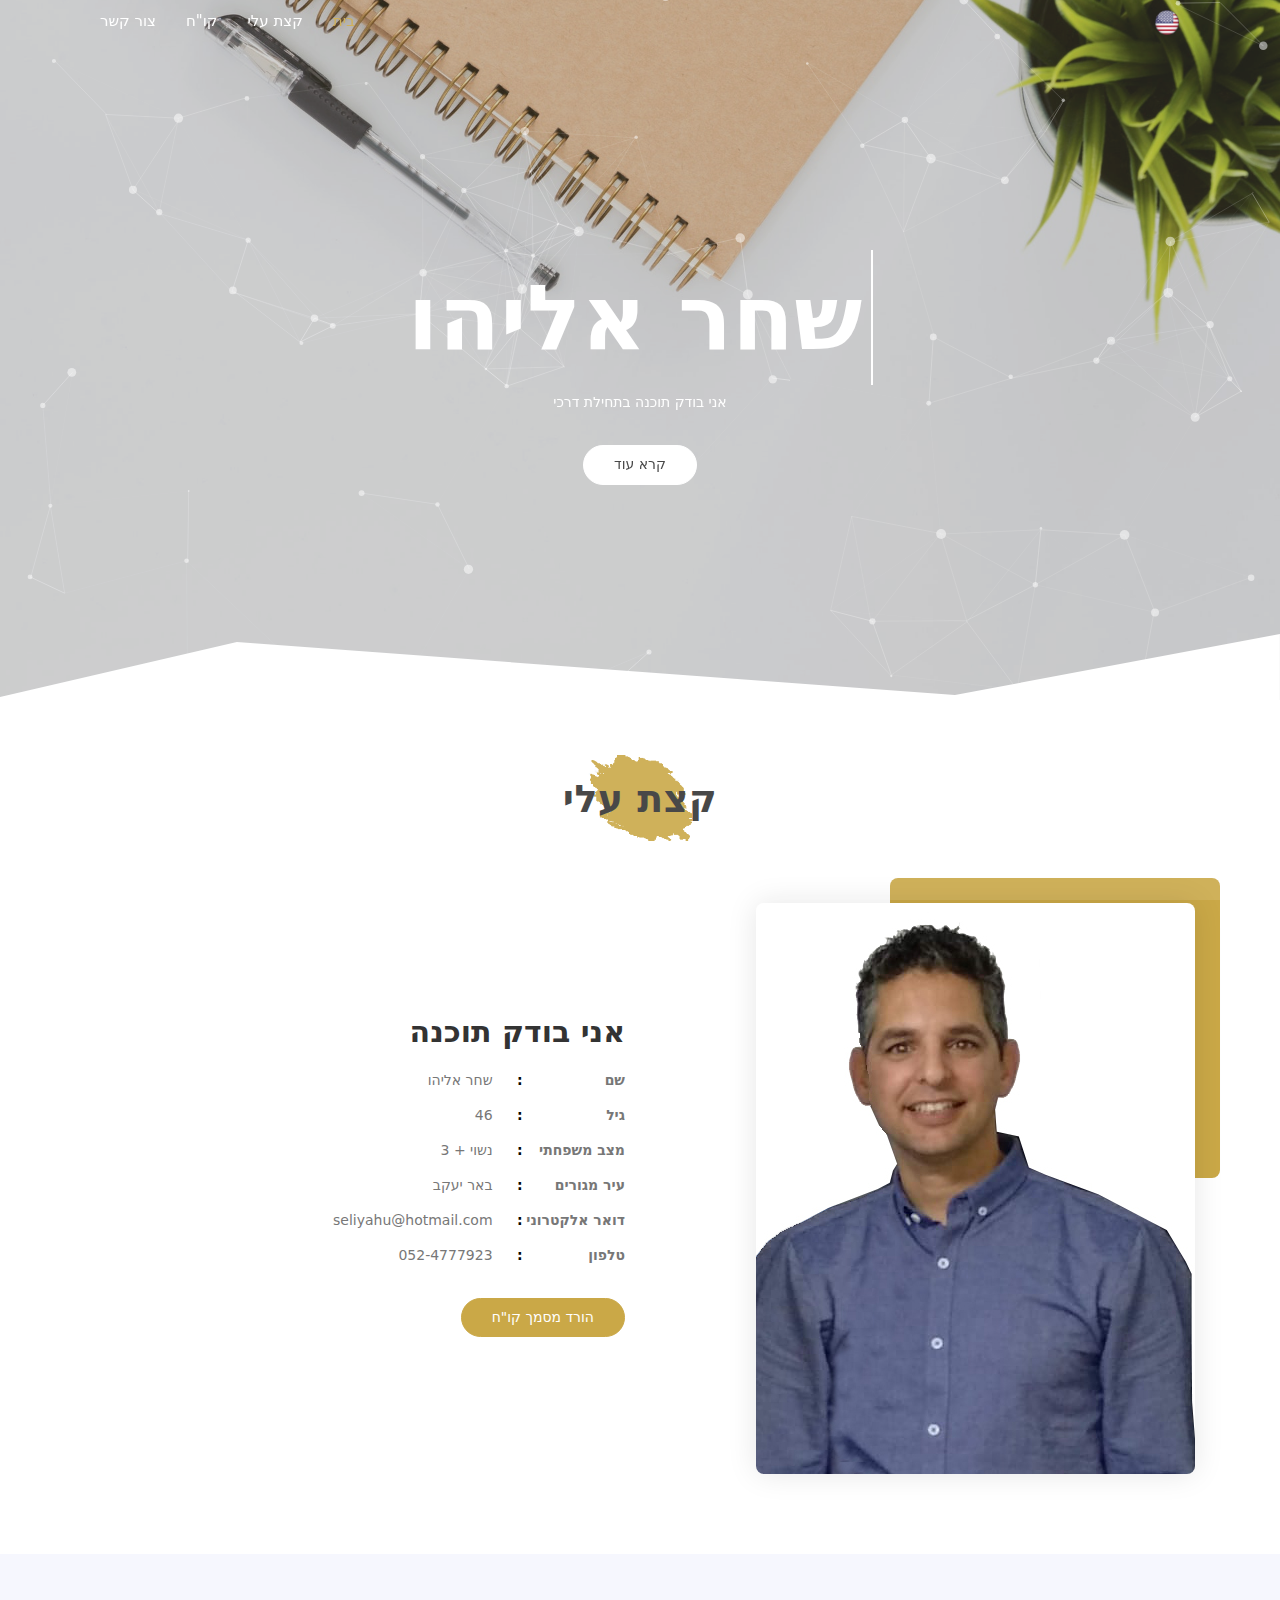
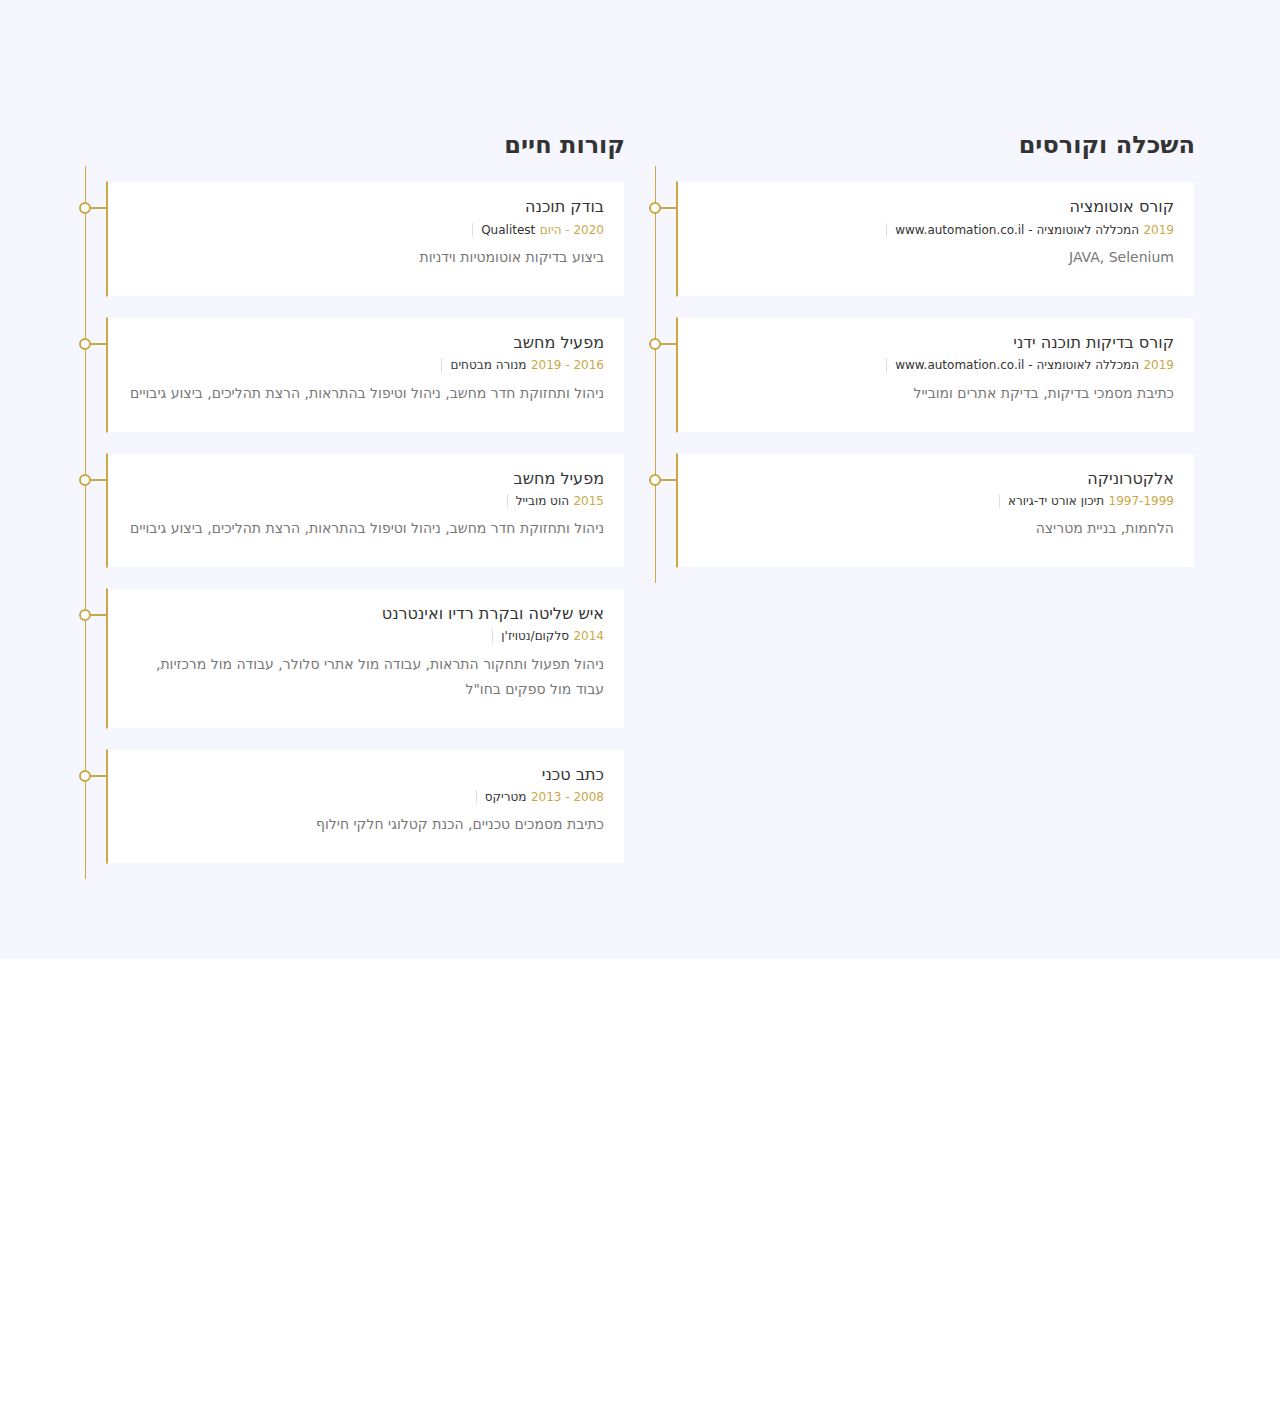
==== commit c05aaef5: "ADDED GIT ICON" ====
--- a/index_heb.html
+++ b/index_heb.html
@@ -284,6 +284,9 @@
 					</li>
 					<li>
 					  <a class="pinterest" href="https://www.pinterest.com/seliyahu80/" target="_blank"><i class="icon-social-pinterest"></i></a>
+					</li>
+					<li>
+					  <a class="github" href="https://github.com/seliyahu694" target="_blank"><i class="icon-social-github"></i></a>
 					</li>
 				  </ul>
 					  </div>
--- a/css/main_heb.css
+++ b/css/main_heb.css
@@ -1161,12 +1161,12 @@
 }
 .social-icon li {
   display: inline-block;
-  padding: 10px;
+  padding: 6px;
 }
 
 .social-icon li a {
     color: #fff;
-    line-height: 50px;
+    line-height: 60px;
     font-size: 30px;
     margin: 15px 6px;
     transition: all 0.3s ease-in-out 0s;
